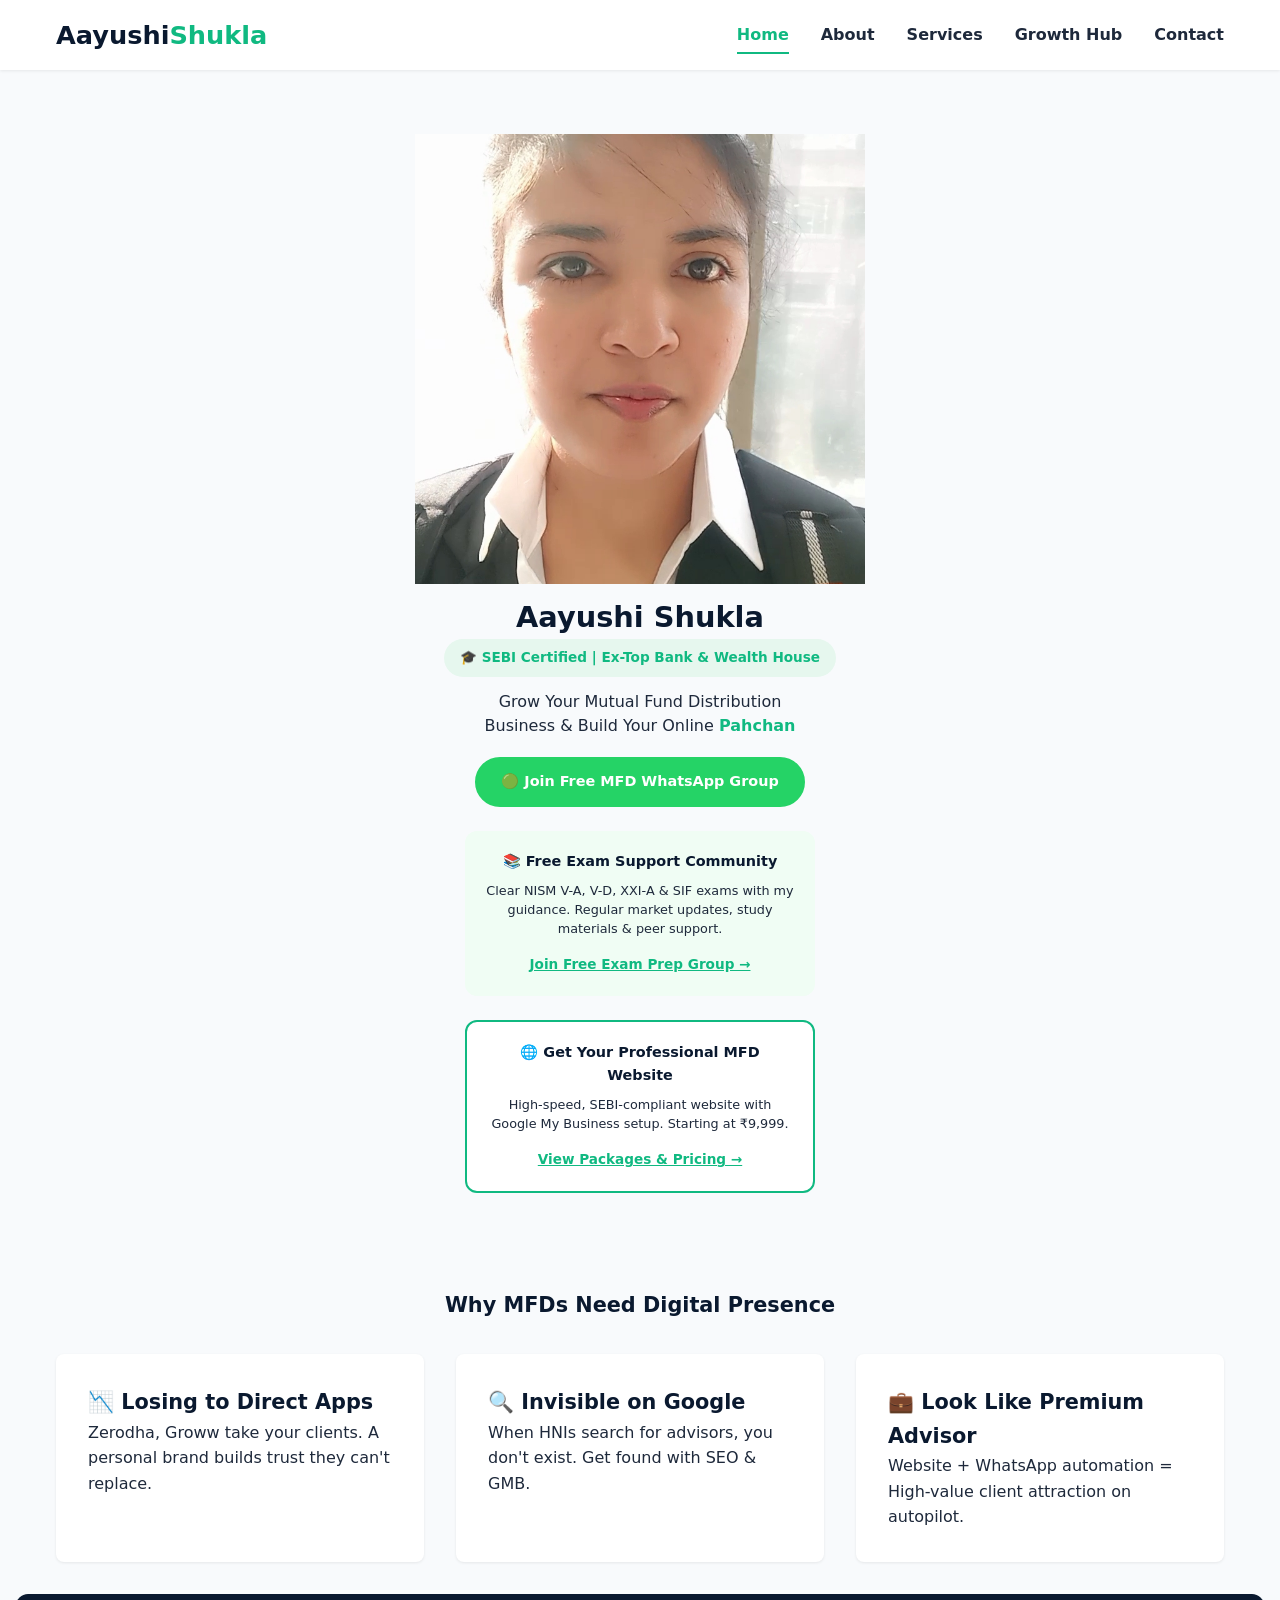
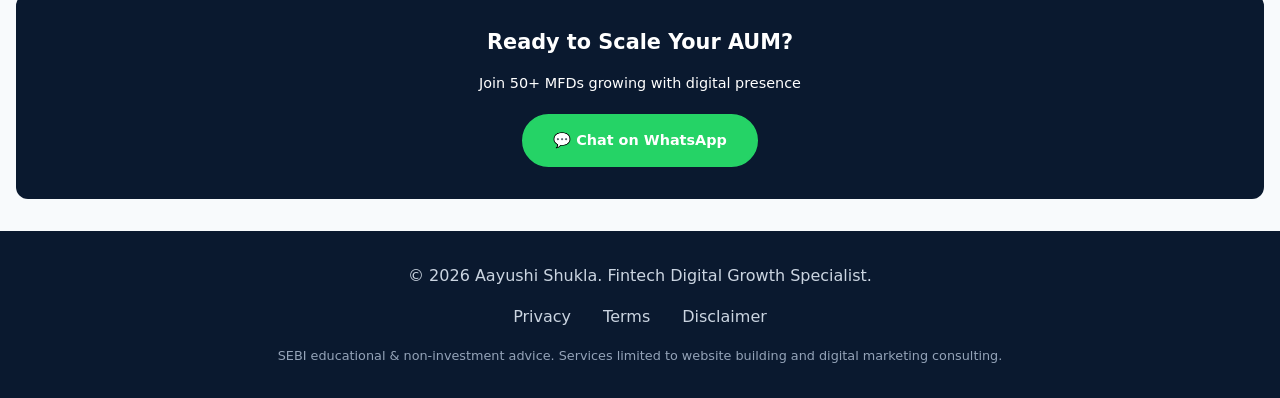
==== index.html @ 53928b11 "Update index.html" ====
<!DOCTYPE html>
<html lang="en">
<head>
  <meta charset="UTF-8">
  <meta name="viewport" content="width=device-width, initial-scale=1.0, maximum-scale=5.0, user-scalable=yes">
  <meta name="description" content="Aayushi Shukla - Fintech Digital Growth Specialist. SEBI Certified. Helping MFDs build personal brands and acquire HNI clients.">
  <title>Home | Aayushi Shukla • Fintech Growth for MFDs</title>
  <link rel="stylesheet" href="style.css">
</head>
<body>
  <header class="site-header">
    <div class="container nav-container">
      <a href="index.html" class="logo">Aayushi<span>Shukla</span></a>
      <input type="checkbox" id="menu-toggle" class="menu-toggle-checkbox">
      <label for="menu-toggle" class="menu-toggle-label" aria-label="Toggle menu">
        <span class="bar"></span>
        <span class="bar"></span>
        <span class="bar"></span>
      </label>
      <nav class="main-nav">
        <ul>
          <li><a href="index.html" class="active">Home</a></li>
          <li><a href="about.html">About</a></li>
          <li><a href="services.html">Services</a></li>
          <li><a href="blog.html">Growth Hub</a></li>
          <li><a href="contact.html">Contact</a></li>
        </ul>
      </nav>
    </div>
  </header>

  <main>
    <!-- Hero Section -->
    <section class="hero container">
      
      <!-- Photo -->
      <div style="text-align: center; margin-bottom: 1rem;">
        <img 
          src="image.jpg" 
          alt="Aayushi Shukla" 
          class="hero-photo"
        >
      </div>

      <!-- Name -->
      <h1 style="font-size: 1.8rem; margin-bottom: 0.3rem; color: #0A192F;">Aayushi Shukla</h1>
      
      <!-- Badge -->
      <div class="badge" style="font-size: 0.85rem; font-weight: 600; padding: 0.5rem 1rem; margin-bottom: 0.8rem;">
        🎓 SEBI Certified | Ex-Top Bank & Wealth House
      </div>

      <!-- Tagline -->
      <p style="font-size: 1rem; font-weight: 500; color: #1E293B; max-width: 320px; margin: 0 auto 1.2rem; line-height: 1.5;">
        Grow Your Mutual Fund Distribution Business & Build Your Online <span style="color: #10B981; font-weight: 700;">Pahchan</span>
      </p>

      <!-- WhatsApp CTA -->
      <div style="margin-bottom: 1.5rem;">
        <a href="https://wa.me/917742887873?text=I%20want%20to%20join%20the%20MFD%20Growth%20Group" target="_blank" rel="noopener noreferrer" class="btn-primary btn-whatsapp" style="font-size: 0.9rem; padding: 0.7rem 1.5rem;">
          🟢 Join Free MFD WhatsApp Group
        </a>
      </div>

      <!-- What I Offer -->
      <div style="background: #f0fdf4; border-radius: 12px; padding: 1.2rem; margin-bottom: 1.5rem; max-width: 350px; margin-left: auto; margin-right: auto;">
        <p style="font-size: 0.9rem; font-weight: 700; color: #0A192F; margin-bottom: 0.5rem;">📚 Free Exam Support Community</p>
        <p style="font-size: 0.8rem; color: #1E293B; line-height: 1.5; margin-bottom: 0.8rem;">
          Clear NISM V-A, V-D, XXI-A & SIF exams with my guidance. Regular market updates, study materials & peer support.
        </p>
        <a href="https://wa.me/917742887873?text=Add%20me%20to%20exam%20prep%20group" target="_blank" rel="noopener noreferrer" style="color: #10B981; font-weight: 700; font-size: 0.85rem; text-decoration: underline;">
          Join Free Exam Prep Group →
        </a>
      </div>

      <!-- Website & Services CTA -->
      <div style="background: #ffffff; border: 2px solid #10B981; border-radius: 12px; padding: 1.2rem; max-width: 350px; margin-left: auto; margin-right: auto;">
        <p style="font-size: 0.9rem; font-weight: 700; color: #0A192F; margin-bottom: 0.5rem;">🌐 Get Your Professional MFD Website</p>
        <p style="font-size: 0.8rem; color: #1E293B; line-height: 1.5; margin-bottom: 0.8rem;">
          High-speed, SEBI-compliant website with Google My Business setup. Starting at ₹9,999.
        </p>
        <a href="services.html" style="color: #10B981; font-weight: 700; font-size: 0.85rem; text-decoration: underline;">
          View Packages & Pricing →
        </a>
      </div>

    </section>

    <!-- Problem Section -->
    <section class="container" style="padding: 2rem 1rem;">
      <h2 style="font-size: 1.3rem; text-align: center; margin-bottom: 1.5rem;">Why MFDs Need Digital Presence</h2>
      <div class="problem-grid">
        <div class="problem-card">
          <h3>📉 Losing to Direct Apps</h3>
          <p>Zerodha, Groww take your clients. A personal brand builds trust they can't replace.</p>
        </div>
        <div class="problem-card">
          <h3>🔍 Invisible on Google</h3>
          <p>When HNIs search for advisors, you don't exist. Get found with SEO & GMB.</p>
        </div>
        <div class="problem-card">
          <h3>💼 Look Like Premium Advisor</h3>
          <p>Website + WhatsApp automation = High-value client attraction on autopilot.</p>
        </div>
      </div>
    </section>

    <!-- Final CTA -->
    <section style="text-align: center; padding: 2rem 1rem; background: #0A192F; color: white; margin: 0 1rem; border-radius: 12px;">
      <h2 style="color: white; font-size: 1.3rem; margin-bottom: 0.8rem;">Ready to Scale Your AUM?</h2>
      <p style="margin-bottom: 1.2rem; font-size: 0.9rem;">Join 50+ MFDs growing with digital presence</p>
      <a href="https://wa.me/917742887873?text=Hi%20Aayushi,%20I%20want%20to%20grow%20my%20MFD%20practice" target="_blank" rel="noopener noreferrer" class="btn-primary btn-whatsapp" style="font-size: 0.9rem;">
        💬 Chat on WhatsApp
      </a>
    </section>

    <div style="height: 2rem;"></div>
  </main>

  <footer class="site-footer">
    <div class="container footer-content">
      <p>© 2026 Aayushi Shukla. Fintech Digital Growth Specialist.</p>
      <nav class="footer-links">
        <a href="privacy.html">Privacy</a>
        <a href="terms.html">Terms</a>
        <a href="disclaimer.html">Disclaimer</a>
      </nav>
      <p class="sebi-note">SEBI educational & non-investment advice. Services limited to website building and digital marketing consulting.</p>
    </div>
  </footer>
</body>
</html>
---- style.css ----
/* ===== MASTER STYLESHEET FOR AAYUSHISHUKLA.COM ===== */

/* CSS Variables */
:root {
  --primary-navy: #0A192F;
  --accent-emerald: #10B981;
  --bg-slate: #F8FAFC;
  --text-charcoal: #1E293B;
  --whatsapp-green: #25D366;
  --white: #ffffff;
  --border-light: #e2e8f0;
  --shadow-sm: 0 1px 3px rgba(0,0,0,0.08);
  --shadow-md: 0 4px 12px rgba(0,0,0,0.1);
  --radius: 8px;
  --font-main: 'Segoe UI', system-ui, -apple-system, sans-serif;
}

/* Modern CSS Reset */
*, *::before, *::after { box-sizing: border-box; margin: 0; padding: 0; }
html { scroll-behavior: smooth; -webkit-text-size-adjust: 100%; }
body {
  font-family: var(--font-main);
  background-color: var(--bg-slate);
  color: var(--text-charcoal);
  line-height: 1.6;
  min-height: 100vh;
  display: flex;
  flex-direction: column;
  overflow-x: hidden;
  width: 100%;
}
img, svg { max-width: 100%; display: block; }
a { text-decoration: none; color: inherit; }
ul { list-style: none; }

/* Container */
.container {
  width: 100%;
  max-width: 1200px;
  margin-left: auto;
  margin-right: auto;
  padding-left: 1rem;
  padding-right: 1rem;
  overflow-x: hidden;
  box-sizing: border-box;
}

/* Typography */
h1 { font-size: clamp(2rem, 5vw, 3rem); font-weight: 800; color: var(--primary-navy); line-height: 1.2; }
h2 { font-size: clamp(1.5rem, 4vw, 2.2rem); font-weight: 700; color: var(--primary-navy); margin-bottom: 1.5rem; }
h3 { font-size: 1.3rem; font-weight: 600; color: var(--primary-navy); }
.highlight { color: var(--accent-emerald); }
.text-center { text-align: center; }
.section-padding { padding: 4rem 0; }

/* Buttons */
.btn-primary {
  background-color: var(--accent-emerald);
  color: var(--white);
  font-weight: 700;
  padding: 0.8rem 1.8rem;
  border-radius: 50px;
  display: inline-block;
  text-align: center;
  transition: all 0.2s ease;
  border: 2px solid transparent;
  cursor: pointer;
  font-size: 1rem;
}
.btn-primary:hover { background-color: #059669; transform: translateY(-2px); box-shadow: var(--shadow-md); }
.btn-secondary {
  background: transparent;
  color: var(--primary-navy);
  border: 2px solid var(--primary-navy);
  font-weight: 700;
  padding: 0.8rem 1.8rem;
  border-radius: 50px;
  display: inline-block;
  transition: all 0.2s;
}
.btn-secondary:hover { background: var(--primary-navy); color: white; }
.btn-whatsapp { background-color: var(--whatsapp-green); border-color: var(--whatsapp-green); }
.btn-whatsapp:hover { background-color: #128C7E; }

/* Header & Navigation */
.site-header {
  background: var(--white);
  box-shadow: var(--shadow-sm);
  position: sticky;
  top: 0;
  z-index: 100;
}
.nav-container {
  display: flex;
  justify-content: space-between;
  align-items: center;
  height: 70px;
}
.logo {
  font-size: 1.6rem;
  font-weight: 800;
  color: var(--primary-navy);
}
.logo span { color: var(--accent-emerald); }
.menu-toggle-checkbox { display: none; }
.menu-toggle-label {
  display: none;
  flex-direction: column;
  gap: 5px;
  cursor: pointer;
}
.bar { width: 25px; height: 3px; background: var(--primary-navy); border-radius: 3px; transition: 0.3s; }
.main-nav ul { display: flex; gap: 2rem; }
.main-nav a { font-weight: 600; padding: 0.5rem 0; border-bottom: 2px solid transparent; transition: 0.2s; }
.main-nav a:hover, .main-nav a.active { color: var(--accent-emerald); border-bottom-color: var(--accent-emerald); }

/* Mobile Navigation */
@media (max-width: 768px) {
  .menu-toggle-label { display: flex; }
  .main-nav {
    position: absolute;
    top: 70px;
    left: 0;
    width: 100%;
    background: var(--white);
    box-shadow: var(--shadow-md);
    max-height: 0;
    overflow: hidden;
    transition: max-height 0.3s ease;
  }
  .menu-toggle-checkbox:checked ~ .main-nav { max-height: 350px; }
  .main-nav ul { flex-direction: column; padding: 1rem 2rem; gap: 1rem; }
}

/* Hero Section */
.hero { text-align: center; padding: 4rem 1rem; }
.badge { background: #e6f7ee; color: var(--accent-emerald); padding: 0.5rem 1.2rem; border-radius: 50px; display: inline-block; font-weight: 600; margin-bottom: 1.5rem; }
.hero-sub { font-size: 1.2rem; max-width: 700px; margin: 1rem auto 2rem; }
.micro-copy { font-size: 0.9rem; color: #64748b; margin-top: 1rem; }

/* Trust Bar */
.trust-bar { background: var(--primary-navy); color: white; padding: 1.5rem 0; }
.trust-grid { display: flex; flex-wrap: wrap; justify-content: center; gap: 1.5rem 2.5rem; font-weight: 600; }

/* Problem Grid */
.problem-grid { display: grid; grid-template-columns: repeat(auto-fit, minmax(250px, 1fr)); gap: 2rem; margin-top: 2rem; }
.problem-card { background: var(--white); padding: 2rem; border-radius: var(--radius); box-shadow: var(--shadow-sm); transition: transform 0.3s; }
.problem-card:hover { transform: translateY(-5px); }

/* Urgency Box */
.urgency-box { background: #fff7ed; border: 1px solid #fdba74; padding: 2rem; border-radius: var(--radius); text-align: center; margin: 2rem auto; display: flex; flex-direction: column; align-items: center; gap: 1rem; }

/* Offer Grid */
.offer-grid { display: flex; flex-wrap: wrap; justify-content: center; gap: 1.5rem; margin-top: 2rem; }
.offer-item { background: var(--white); padding: 1.5rem 2rem; border-radius: var(--radius); font-weight: 600; box-shadow: var(--shadow-sm); }

/* Final CTA */
.final-cta { text-align: center; padding: 4rem 0; background: linear-gradient(135deg, #f0fdf4, #e6f7ee); border-radius: var(--radius); margin: 3rem auto; }

/* About Page */
.about-story { max-width: 800px; margin: 2rem auto; font-size: 1.1rem; }
.cred-grid { display: grid; grid-template-columns: repeat(auto-fit, minmax(250px, 1fr)); gap: 2rem; margin-top: 2rem; }
.cred-card { background: var(--white); padding: 2rem; border-radius: var(--radius); box-shadow: var(--shadow-sm); }

/* Pricing Grid */
.pricing-grid { display: grid; grid-template-columns: repeat(auto-fit, minmax(280px, 1fr)); gap: 2rem; margin-top: 2rem; }
.pricing-card { background: var(--white); padding: 2rem; border-radius: var(--radius); box-shadow: var(--shadow-sm); position: relative; transition: transform 0.3s; }
.pricing-card:hover { transform: translateY(-5px); }
.pricing-card.recommended { border: 2px solid var(--accent-emerald); }
.badge-recommended { position: absolute; top: -12px; right: 20px; background: var(--accent-emerald); color: white; padding: 0.3rem 1rem; border-radius: 50px; font-size: 0.8rem; font-weight: 700; }
.price { font-size: 2.5rem; font-weight: 800; color: var(--primary-navy); margin: 1rem 0; }
.tagline { color: #64748b; margin-bottom: 1.5rem; }
.pricing-card ul { margin: 1.5rem 0; }
.pricing-card li { padding: 0.5rem 0; border-bottom: 1px solid var(--border-light); }

/* Comparison Table */
.table-responsive { overflow-x: auto; margin: 2rem 0; }
.comparison-table { width: 100%; border-collapse: collapse; background: var(--white); border-radius: var(--radius); overflow: hidden; }
.comparison-table th { background: var(--primary-navy); color: white; padding: 1rem; text-align: left; }
.comparison-table td { padding: 1rem; border-bottom: 1px solid var(--border-light); }

/* FAQ */
.faq-grid { display: grid; grid-template-columns: repeat(auto-fit, minmax(280px, 1fr)); gap: 1.5rem; margin-top: 2rem; }
.faq-item { background: var(--white); padding: 1.5rem; border-radius: var(--radius); }

/* Blog Grid */
.blog-grid { display: grid; grid-template-columns: repeat(auto-fit, minmax(280px, 1fr)); gap: 2rem; margin-top: 2rem; }
.blog-card { background: var(--white); padding: 2rem; border-radius: var(--radius); box-shadow: var(--shadow-sm); transition: transform 0.3s; }
.blog-card:hover { transform: translateY(-5px); }
.reading-time { color: #64748b; font-size: 0.9rem; margin: 0.5rem 0 1rem; }

/* Contact Form */
.contact-options { display: flex; flex-wrap: wrap; justify-content: center; gap: 1rem; margin: 2rem 0; }
.callback-form { max-width: 500px; margin: 3rem auto; background: var(--white); padding: 2rem; border-radius: var(--radius); box-shadow: var(--shadow-sm); }
.callback-form input, .callback-form select { width: 100%; padding: 0.8rem; margin-bottom: 1rem; border: 1px solid var(--border-light); border-radius: var(--radius); font-family: inherit; }
.community-box { text-align: center; background: #f0fdf4; padding: 2rem; border-radius: var(--radius); margin-top: 2rem; }

/* Legal Pages */
.legal-page { max-width: 800px; }

/* Footer */
.site-footer { background: var(--primary-navy); color: #cbd5e1; padding: 2rem 0; margin-top: auto; }
.footer-content { text-align: center; }
.footer-links { display: flex; justify-content: center; gap: 2rem; margin: 1rem 0; }
.footer-links a:hover { color: var(--accent-emerald); }
.sebi-note { font-size: 0.8rem; margin-top: 1rem; color: #94a3b8; }
/* Profile Photo Enhancements */
.profile-photo-container img {
  transition: transform 0.3s ease;
}
.profile-photo-container img:hover {
  transform: scale(1.05);
}

/* ===== MOBILE FIXES ===== */
@media (max-width: 768px) {
  * {
    max-width: 100vw;
  }
  
  body {
    padding: 0;
    margin: 0;
  }
  
  .container {
    padding-left: 1rem;
    padding-right: 1rem;
    width: 100%;
    overflow-x: hidden;
  }
  
  .section-padding {
    padding: 2rem 0;
  }
  
  h1 {
    font-size: 1.8rem;
    text-align: center;
    word-wrap: break-word;
  }
  
  h2 {
    font-size: 1.4rem;
    text-align: center;
  }
  
  h3 {
    font-size: 1.1rem;
    text-align: center;
  }
  
  p {
    text-align: center;
    padding: 0 0.5rem;
    word-wrap: break-word;
  }
  
  .hero {
    padding: 2rem 0.5rem;
  }
  
  .hero-sub {
    font-size: 1rem;
    padding: 0 0.5rem;
  }
  
  .badge {
    font-size: 0.8rem;
    padding: 0.4rem 0.8rem;
  }
  
      img {
    max-width: 100%;
    height: auto;
    display: block;
    margin-left: auto;
    margin-right: auto;
  }
  
       /* Very small square photo on mobile */
  img[src*="image.jpg"] {
    width: 40% !important;
    max-width: 150px !important;
    aspect-ratio: 1 / 1 !important;
    object-fit: cover !important;
    border-radius: 0 !important;
    display: block !important;
    margin-left: auto !important;
    margin-right: auto !important;
    margin-top: 1rem !important;
    margin-bottom: 1rem !important;
  }
  
  .trust-grid {
    gap: 0.8rem;
    padding: 0 0.5rem;
    text-align: center;
  }
  
  .trust-grid span {
    font-size: 0.85rem;
  }
  
  .problem-grid,
  .cred-grid,
  .pricing-grid,
  .blog-grid,
  .faq-grid,
  .offer-grid {
    grid-template-columns: 1fr;
    padding: 0 0.5rem;
    gap: 1rem;
  }
  
  .problem-card,
  .cred-card,
  .pricing-card,
  .blog-card,
  .faq-item {
    margin: 0;
    text-align: center;
  }
  
  .pricing-card ul {
    text-align: left;
    padding-left: 1rem;
  }
  
  .pricing-card li {
    font-size: 0.9rem;
  }
  
  .callback-form {
    padding: 1.5rem 1rem;
    margin: 1rem;
  }
  
  .callback-form input,
  .callback-form select {
    font-size: 16px;
    padding: 0.7rem;
  }
  
  .contact-options {
    flex-direction: column;
    padding: 0 1rem;
  }
  
  .contact-options .btn-primary {
    width: 100%;
    margin: 0.3rem 0;
  }
  
  .btn-primary,
  .btn-secondary {
    display: block;
    width: 90%;
    margin: 0.5rem auto;
    text-align: center;
    font-size: 0.95rem;
    padding: 0.8rem 1rem;
  }
  
  .final-cta {
    margin: 1rem;
    padding: 2rem 1rem;
  }
  
  .urgency-box {
    margin: 1rem;
    padding: 1.5rem 1rem;
  }
  
  .community-box {
    margin: 1rem;
    padding: 1.5rem 1rem;
  }
  
  .about-story p {
    padding: 0 0.5rem;
  }
  
  .legal-page {
    padding: 0 1rem;
  }
  
  .table-responsive {
    margin: 1rem;
    font-size: 0.8rem;
  }
  
  .comparison-table th,
  .comparison-table td {
    padding: 0.5rem;
    font-size: 0.75rem;
  }
  

  
  .nav-container {
    padding: 0 1rem;
  }
}


/* ===== DESKTOP LAYOUT FIXES ===== */

img[src*="image.jpg"] {
  display: block !important;
  margin-left: auto !important;
  margin-right: auto !important;
  width: 450px !important;
  max-width: 450px !important;
  aspect-ratio: 1 / 1 !important;
  object-fit: cover !important;
  border-radius: 0 !important;
}

.about-story {
  max-width: 800px;
  margin-left: auto;
  margin-right: auto;
  text-align: center;
}

.hero {
  text-align: center;
  max-width: 800px;
  margin-left: auto;
  margin-right: auto;
}

.hero-sub {
  max-width: 700px;
  margin-left: auto;
  margin-right: auto;
}

.contact-options {
  justify-content: center;
}

.callback-form {
  margin-left: auto;
  margin-right: auto;
}

.text-center {
  text-align: center;
}
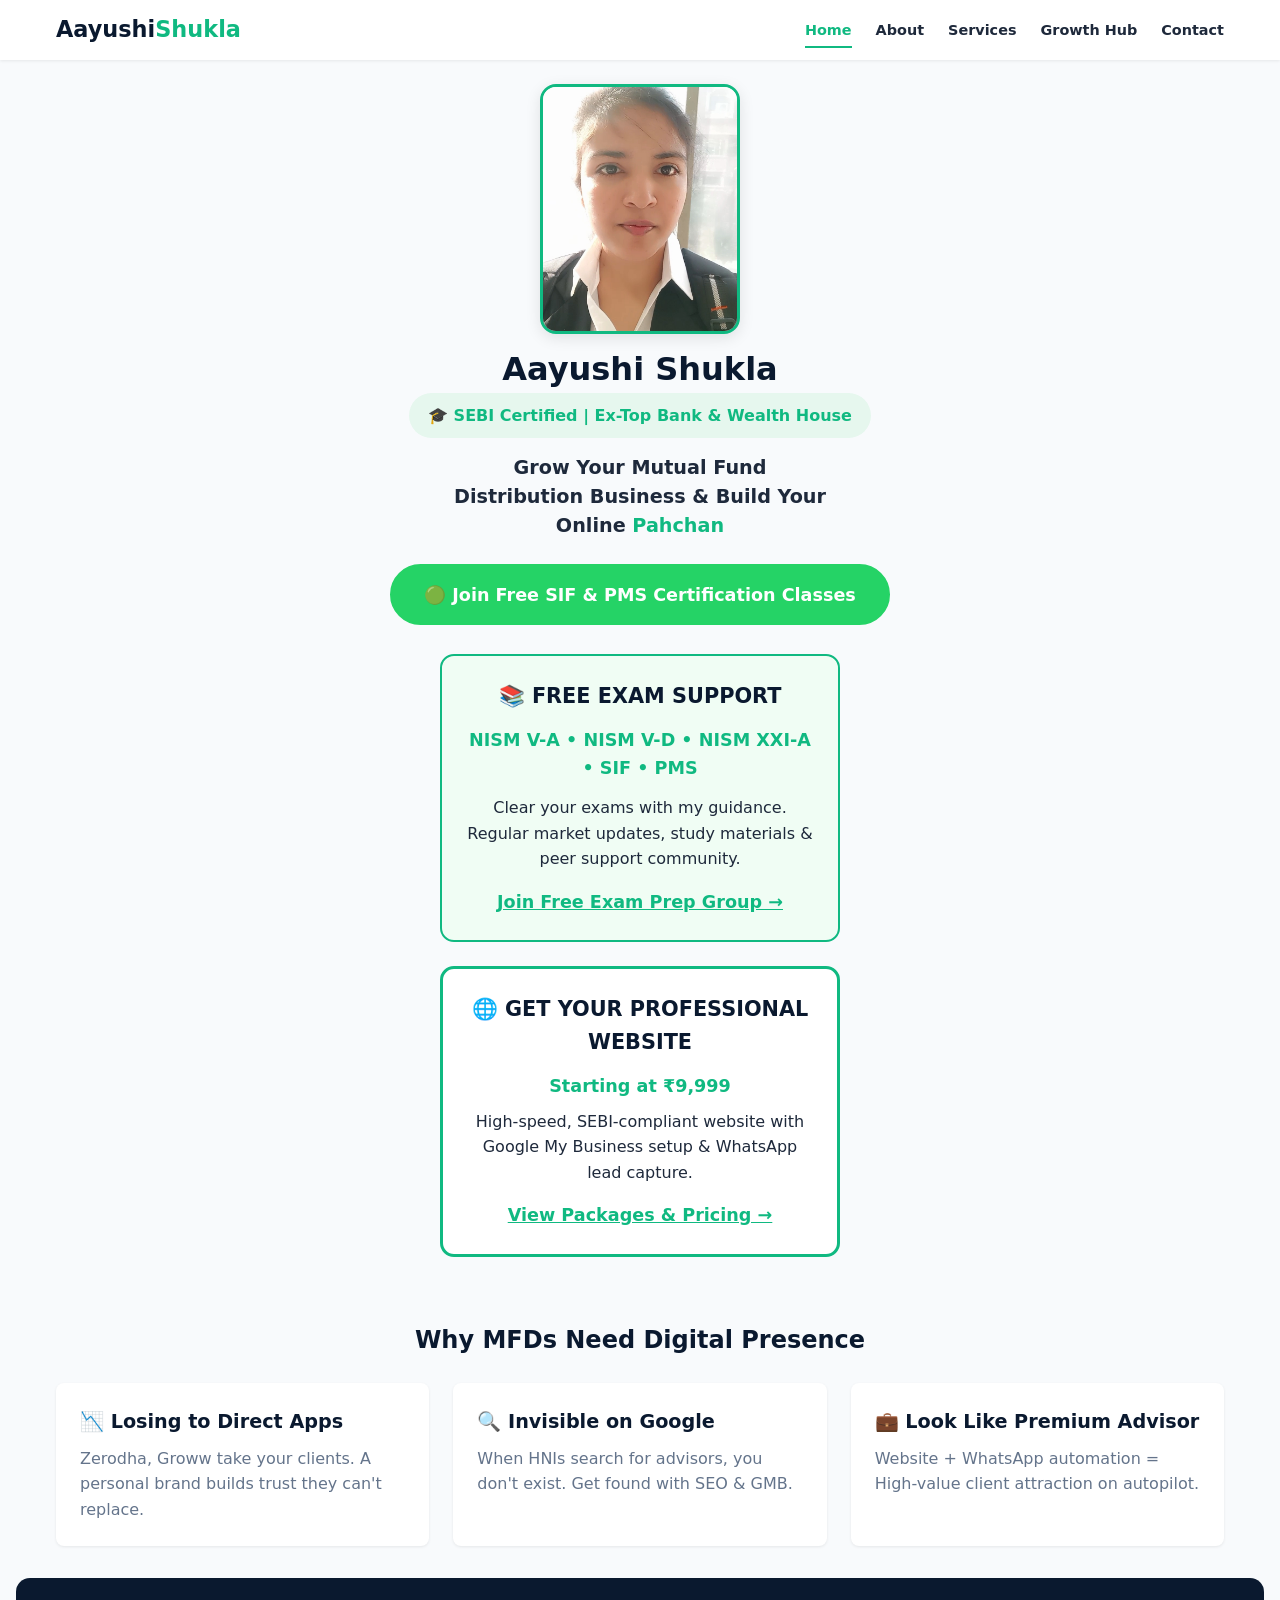
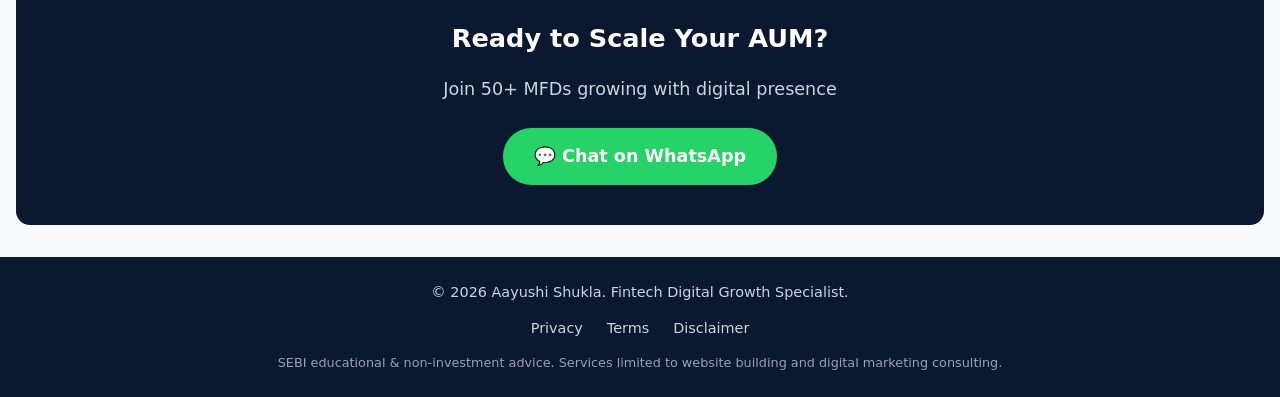
==== commit 8f2d04c8: "Update index.html" ====
--- a/index.html
+++ b/index.html
@@ -33,7 +33,7 @@
     <!-- Hero Section -->
     <section class="hero container">
       
-      <!-- Photo -->
+      <!-- Photo - 40% wider, 30% taller -->
       <div style="text-align: center; margin-bottom: 1rem;">
         <img 
           src="image.jpg" 
@@ -43,43 +43,49 @@
       </div>
 
       <!-- Name -->
-      <h1 style="font-size: 1.8rem; margin-bottom: 0.3rem; color: #0A192F;">Aayushi Shukla</h1>
+      <h1 style="font-size: 2rem; margin-bottom: 0.3rem; color: #0A192F; font-weight: 800;">Aayushi Shukla</h1>
       
       <!-- Badge -->
-      <div class="badge" style="font-size: 0.85rem; font-weight: 600; padding: 0.5rem 1rem; margin-bottom: 0.8rem;">
+      <div class="badge" style="font-size: 1rem; font-weight: 700; padding: 0.6rem 1.2rem; margin-bottom: 1rem;">
         🎓 SEBI Certified | Ex-Top Bank & Wealth House
       </div>
 
       <!-- Tagline -->
-      <p style="font-size: 1rem; font-weight: 500; color: #1E293B; max-width: 320px; margin: 0 auto 1.2rem; line-height: 1.5;">
-        Grow Your Mutual Fund Distribution Business & Build Your Online <span style="color: #10B981; font-weight: 700;">Pahchan</span>
+      <p style="font-size: 1.2rem; font-weight: 600; color: #1E293B; max-width: 380px; margin: 0 auto 1.5rem; line-height: 1.5;">
+        Grow Your Mutual Fund Distribution Business & Build Your Online <span style="color: #10B981; font-weight: 800;">Pahchan</span>
       </p>
 
       <!-- WhatsApp CTA -->
-      <div style="margin-bottom: 1.5rem;">
-        <a href="https://wa.me/917742887873?text=I%20want%20to%20join%20the%20MFD%20Growth%20Group" target="_blank" rel="noopener noreferrer" class="btn-primary btn-whatsapp" style="font-size: 0.9rem; padding: 0.7rem 1.5rem;">
-          🟢 Join Free MFD WhatsApp Group
+      <div style="margin-bottom: 1.8rem;">
+        <a href="https://wa.me/917742887873?text=I%20want%20to%20join%20the%20MFD%20Growth%20Group" target="_blank" rel="noopener noreferrer" class="btn-primary btn-whatsapp" style="font-size: 1.1rem; padding: 0.9rem 2rem; font-weight: 700;">
+          🟢 Join Free SIF & PMS Certification Classes
         </a>
       </div>
 
-      <!-- What I Offer -->
-      <div style="background: #f0fdf4; border-radius: 12px; padding: 1.2rem; margin-bottom: 1.5rem; max-width: 350px; margin-left: auto; margin-right: auto;">
-        <p style="font-size: 0.9rem; font-weight: 700; color: #0A192F; margin-bottom: 0.5rem;">📚 Free Exam Support Community</p>
-        <p style="font-size: 0.8rem; color: #1E293B; line-height: 1.5; margin-bottom: 0.8rem;">
-          Clear NISM V-A, V-D, XXI-A & SIF exams with my guidance. Regular market updates, study materials & peer support.
+      <!-- Free Exam Support -->
+      <div style="background: #f0fdf4; border-radius: 14px; padding: 1.5rem; margin-bottom: 1.5rem; max-width: 400px; margin-left: auto; margin-right: auto; border: 2px solid #10B981;">
+        <p style="font-size: 1.3rem; font-weight: 800; color: #0A192F; margin-bottom: 0.8rem;">📚 FREE EXAM SUPPORT</p>
+        <p style="font-size: 1.1rem; font-weight: 700; color: #10B981; margin-bottom: 0.8rem; line-height: 1.6;">
+          NISM V-A • NISM V-D • NISM XXI-A • SIF • PMS
         </p>
-        <a href="https://wa.me/917742887873?text=Add%20me%20to%20exam%20prep%20group" target="_blank" rel="noopener noreferrer" style="color: #10B981; font-weight: 700; font-size: 0.85rem; text-decoration: underline;">
+        <p style="font-size: 1rem; color: #1E293B; line-height: 1.6; margin-bottom: 1rem;">
+          Clear your exams with my guidance. Regular market updates, study materials & peer support community.
+        </p>
+        <a href="https://wa.me/917742887873?text=Add%20me%20to%20exam%20prep%20group" target="_blank" rel="noopener noreferrer" style="color: #10B981; font-weight: 800; font-size: 1.1rem; text-decoration: underline;">
           Join Free Exam Prep Group →
         </a>
       </div>
 
-      <!-- Website & Services CTA -->
-      <div style="background: #ffffff; border: 2px solid #10B981; border-radius: 12px; padding: 1.2rem; max-width: 350px; margin-left: auto; margin-right: auto;">
-        <p style="font-size: 0.9rem; font-weight: 700; color: #0A192F; margin-bottom: 0.5rem;">🌐 Get Your Professional MFD Website</p>
-        <p style="font-size: 0.8rem; color: #1E293B; line-height: 1.5; margin-bottom: 0.8rem;">
-          High-speed, SEBI-compliant website with Google My Business setup. Starting at ₹9,999.
+      <!-- Website & Services -->
+      <div style="background: #ffffff; border: 3px solid #10B981; border-radius: 14px; padding: 1.5rem; max-width: 400px; margin-left: auto; margin-right: auto;">
+        <p style="font-size: 1.3rem; font-weight: 800; color: #0A192F; margin-bottom: 0.8rem;">🌐 GET YOUR PROFESSIONAL WEBSITE</p>
+        <p style="font-size: 1.1rem; font-weight: 700; color: #10B981; margin-bottom: 0.5rem;">
+          Starting at ₹9,999
         </p>
-        <a href="services.html" style="color: #10B981; font-weight: 700; font-size: 0.85rem; text-decoration: underline;">
+        <p style="font-size: 1rem; color: #1E293B; line-height: 1.6; margin-bottom: 1rem;">
+          High-speed, SEBI-compliant website with Google My Business setup & WhatsApp lead capture.
+        </p>
+        <a href="services.html" style="color: #10B981; font-weight: 800; font-size: 1.1rem; text-decoration: underline;">
           View Packages & Pricing →
         </a>
       </div>
@@ -88,28 +94,28 @@
 
     <!-- Problem Section -->
     <section class="container" style="padding: 2rem 1rem;">
-      <h2 style="font-size: 1.3rem; text-align: center; margin-bottom: 1.5rem;">Why MFDs Need Digital Presence</h2>
+      <h2 style="font-size: 1.5rem; text-align: center; margin-bottom: 1.5rem; font-weight: 800;">Why MFDs Need Digital Presence</h2>
       <div class="problem-grid">
         <div class="problem-card">
-          <h3>📉 Losing to Direct Apps</h3>
-          <p>Zerodha, Groww take your clients. A personal brand builds trust they can't replace.</p>
+          <h3 style="font-size: 1.2rem;">📉 Losing to Direct Apps</h3>
+          <p style="font-size: 1rem;">Zerodha, Groww take your clients. A personal brand builds trust they can't replace.</p>
         </div>
         <div class="problem-card">
-          <h3>🔍 Invisible on Google</h3>
-          <p>When HNIs search for advisors, you don't exist. Get found with SEO & GMB.</p>
+          <h3 style="font-size: 1.2rem;">🔍 Invisible on Google</h3>
+          <p style="font-size: 1rem;">When HNIs search for advisors, you don't exist. Get found with SEO & GMB.</p>
         </div>
         <div class="problem-card">
-          <h3>💼 Look Like Premium Advisor</h3>
-          <p>Website + WhatsApp automation = High-value client attraction on autopilot.</p>
+          <h3 style="font-size: 1.2rem;">💼 Look Like Premium Advisor</h3>
+          <p style="font-size: 1rem;">Website + WhatsApp automation = High-value client attraction on autopilot.</p>
         </div>
       </div>
     </section>
 
     <!-- Final CTA -->
-    <section style="text-align: center; padding: 2rem 1rem; background: #0A192F; color: white; margin: 0 1rem; border-radius: 12px;">
-      <h2 style="color: white; font-size: 1.3rem; margin-bottom: 0.8rem;">Ready to Scale Your AUM?</h2>
-      <p style="margin-bottom: 1.2rem; font-size: 0.9rem;">Join 50+ MFDs growing with digital presence</p>
-      <a href="https://wa.me/917742887873?text=Hi%20Aayushi,%20I%20want%20to%20grow%20my%20MFD%20practice" target="_blank" rel="noopener noreferrer" class="btn-primary btn-whatsapp" style="font-size: 0.9rem;">
+    <section style="text-align: center; padding: 2.5rem 1.5rem; background: #0A192F; color: white; margin: 0 1rem; border-radius: 14px;">
+      <h2 style="color: white; font-size: 1.6rem; margin-bottom: 1rem; font-weight: 800;">Ready to Scale Your AUM?</h2>
+      <p style="margin-bottom: 1.5rem; font-size: 1.1rem; color: #cbd5e1;">Join 50+ MFDs growing with digital presence</p>
+      <a href="https://wa.me/917742887873?text=Hi%20Aayushi,%20I%20want%20to%20grow%20my%20MFD%20practice" target="_blank" rel="noopener noreferrer" class="btn-primary btn-whatsapp" style="font-size: 1.1rem; font-weight: 700;">
         💬 Chat on WhatsApp
       </a>
     </section>
@@ -119,13 +125,13 @@
 
   <footer class="site-footer">
     <div class="container footer-content">
-      <p>© 2026 Aayushi Shukla. Fintech Digital Growth Specialist.</p>
+      <p style="font-size: 0.9rem;">© 2026 Aayushi Shukla. Fintech Digital Growth Specialist.</p>
       <nav class="footer-links">
-        <a href="privacy.html">Privacy</a>
-        <a href="terms.html">Terms</a>
-        <a href="disclaimer.html">Disclaimer</a>
+        <a href="privacy.html" style="font-size: 0.9rem;">Privacy</a>
+        <a href="terms.html" style="font-size: 0.9rem;">Terms</a>
+        <a href="disclaimer.html" style="font-size: 0.9rem;">Disclaimer</a>
       </nav>
-      <p class="sebi-note">SEBI educational & non-investment advice. Services limited to website building and digital marketing consulting.</p>
+      <p class="sebi-note" style="font-size: 0.8rem;">SEBI educational & non-investment advice. Services limited to website building and digital marketing consulting.</p>
     </div>
   </footer>
 </body>
--- a/style.css
+++ b/style.css
@@ -94,10 +94,10 @@
   display: flex;
   justify-content: space-between;
   align-items: center;
-  height: 70px;
+  height: 60px;
 }
 .logo {
-  font-size: 1.6rem;
+  font-size: 1.4rem;
   font-weight: 800;
   color: var(--primary-navy);
 }
@@ -110,8 +110,8 @@
   cursor: pointer;
 }
 .bar { width: 25px; height: 3px; background: var(--primary-navy); border-radius: 3px; transition: 0.3s; }
-.main-nav ul { display: flex; gap: 2rem; }
-.main-nav a { font-weight: 600; padding: 0.5rem 0; border-bottom: 2px solid transparent; transition: 0.2s; }
+.main-nav ul { display: flex; gap: 1.5rem; }
+.main-nav a { font-weight: 600; font-size: 0.9rem; padding: 0.5rem 0; border-bottom: 2px solid transparent; transition: 0.2s; }
 .main-nav a:hover, .main-nav a.active { color: var(--accent-emerald); border-bottom-color: var(--accent-emerald); }
 
 /* Mobile Navigation */
@@ -119,7 +119,7 @@
   .menu-toggle-label { display: flex; }
   .main-nav {
     position: absolute;
-    top: 70px;
+    top: 60px;
     left: 0;
     width: 100%;
     background: var(--white);
@@ -132,79 +132,108 @@
   .main-nav ul { flex-direction: column; padding: 1rem 2rem; gap: 1rem; }
 }
 
+/* ===== HERO PHOTO STYLING ===== */
+.hero-photo {
+  width: 160px;
+  height: 200px;
+  object-fit: cover;
+  border-radius: 16px;
+  border: 3px solid #10B981;
+  box-shadow: 0 4px 15px rgba(0,0,0,0.1);
+  display: block;
+  margin-left: auto;
+  margin-right: auto;
+}
+
 /* Hero Section */
-.hero { text-align: center; padding: 4rem 1rem; }
-.badge { background: #e6f7ee; color: var(--accent-emerald); padding: 0.5rem 1.2rem; border-radius: 50px; display: inline-block; font-weight: 600; margin-bottom: 1.5rem; }
+.hero { text-align: center; padding: 1.5rem 1rem 2rem; }
+.badge { 
+  background: #e6f7ee; 
+  color: var(--accent-emerald); 
+  padding: 0.5rem 1rem; 
+  border-radius: 50px; 
+  display: inline-block; 
+  font-weight: 600; 
+  font-size: 0.85rem;
+  margin-bottom: 1rem; 
+}
 .hero-sub { font-size: 1.2rem; max-width: 700px; margin: 1rem auto 2rem; }
 .micro-copy { font-size: 0.9rem; color: #64748b; margin-top: 1rem; }
 
 /* Trust Bar */
-.trust-bar { background: var(--primary-navy); color: white; padding: 1.5rem 0; }
-.trust-grid { display: flex; flex-wrap: wrap; justify-content: center; gap: 1.5rem 2.5rem; font-weight: 600; }
+.trust-bar { background: var(--primary-navy); color: white; padding: 1rem 0; }
+.trust-grid { display: flex; flex-wrap: wrap; justify-content: center; gap: 0.8rem 1.5rem; font-weight: 600; font-size: 0.85rem; }
 
 /* Problem Grid */
-.problem-grid { display: grid; grid-template-columns: repeat(auto-fit, minmax(250px, 1fr)); gap: 2rem; margin-top: 2rem; }
-.problem-card { background: var(--white); padding: 2rem; border-radius: var(--radius); box-shadow: var(--shadow-sm); transition: transform 0.3s; }
-.problem-card:hover { transform: translateY(-5px); }
+.problem-grid { display: grid; grid-template-columns: repeat(auto-fit, minmax(250px, 1fr)); gap: 1.5rem; margin-top: 1.5rem; }
+.problem-card { background: var(--white); padding: 1.5rem; border-radius: var(--radius); box-shadow: var(--shadow-sm); transition: transform 0.3s; }
+.problem-card:hover { transform: translateY(-3px); }
+.problem-card h3 { font-size: 1.1rem; margin-bottom: 0.5rem; }
+.problem-card p { font-size: 0.9rem; color: #64748b; }
 
 /* Urgency Box */
-.urgency-box { background: #fff7ed; border: 1px solid #fdba74; padding: 2rem; border-radius: var(--radius); text-align: center; margin: 2rem auto; display: flex; flex-direction: column; align-items: center; gap: 1rem; }
+.urgency-box { background: #fff7ed; border: 1px solid #fdba74; padding: 1.5rem; border-radius: var(--radius); text-align: center; margin: 1.5rem auto; display: flex; flex-direction: column; align-items: center; gap: 0.8rem; }
 
 /* Offer Grid */
-.offer-grid { display: flex; flex-wrap: wrap; justify-content: center; gap: 1.5rem; margin-top: 2rem; }
-.offer-item { background: var(--white); padding: 1.5rem 2rem; border-radius: var(--radius); font-weight: 600; box-shadow: var(--shadow-sm); }
+.offer-grid { display: flex; flex-wrap: wrap; justify-content: center; gap: 1rem; margin-top: 1.5rem; }
+.offer-item { background: var(--white); padding: 1.2rem 1.5rem; border-radius: var(--radius); font-weight: 600; font-size: 0.9rem; box-shadow: var(--shadow-sm); }
 
 /* Final CTA */
-.final-cta { text-align: center; padding: 4rem 0; background: linear-gradient(135deg, #f0fdf4, #e6f7ee); border-radius: var(--radius); margin: 3rem auto; }
+.final-cta { text-align: center; padding: 3rem 1rem; background: linear-gradient(135deg, #f0fdf4, #e6f7ee); border-radius: var(--radius); margin: 2rem auto; }
 
 /* About Page */
 .about-story { max-width: 800px; margin: 2rem auto; font-size: 1.1rem; }
-.cred-grid { display: grid; grid-template-columns: repeat(auto-fit, minmax(250px, 1fr)); gap: 2rem; margin-top: 2rem; }
-.cred-card { background: var(--white); padding: 2rem; border-radius: var(--radius); box-shadow: var(--shadow-sm); }
+.cred-grid { display: grid; grid-template-columns: repeat(auto-fit, minmax(250px, 1fr)); gap: 1.5rem; margin-top: 2rem; }
+.cred-card { background: var(--white); padding: 1.5rem; border-radius: var(--radius); box-shadow: var(--shadow-sm); }
 
 /* Pricing Grid */
-.pricing-grid { display: grid; grid-template-columns: repeat(auto-fit, minmax(280px, 1fr)); gap: 2rem; margin-top: 2rem; }
-.pricing-card { background: var(--white); padding: 2rem; border-radius: var(--radius); box-shadow: var(--shadow-sm); position: relative; transition: transform 0.3s; }
+.pricing-grid { display: grid; grid-template-columns: repeat(auto-fit, minmax(280px, 1fr)); gap: 1.5rem; margin-top: 2rem; }
+.pricing-card { background: var(--white); padding: 1.5rem; border-radius: var(--radius); box-shadow: var(--shadow-sm); position: relative; transition: transform 0.3s; }
 .pricing-card:hover { transform: translateY(-5px); }
 .pricing-card.recommended { border: 2px solid var(--accent-emerald); }
 .badge-recommended { position: absolute; top: -12px; right: 20px; background: var(--accent-emerald); color: white; padding: 0.3rem 1rem; border-radius: 50px; font-size: 0.8rem; font-weight: 700; }
-.price { font-size: 2.5rem; font-weight: 800; color: var(--primary-navy); margin: 1rem 0; }
-.tagline { color: #64748b; margin-bottom: 1.5rem; }
-.pricing-card ul { margin: 1.5rem 0; }
-.pricing-card li { padding: 0.5rem 0; border-bottom: 1px solid var(--border-light); }
+.price { font-size: 2rem; font-weight: 800; color: var(--primary-navy); margin: 0.8rem 0; }
+.tagline { color: #64748b; margin-bottom: 1.2rem; font-size: 0.9rem; }
+.pricing-card ul { margin: 1.2rem 0; }
+.pricing-card li { padding: 0.5rem 0; border-bottom: 1px solid var(--border-light); font-size: 0.9rem; }
 
 /* Comparison Table */
-.table-responsive { overflow-x: auto; margin: 2rem 0; }
-.comparison-table { width: 100%; border-collapse: collapse; background: var(--white); border-radius: var(--radius); overflow: hidden; }
-.comparison-table th { background: var(--primary-navy); color: white; padding: 1rem; text-align: left; }
-.comparison-table td { padding: 1rem; border-bottom: 1px solid var(--border-light); }
+.table-responsive { overflow-x: auto; margin: 1.5rem 0; }
+.comparison-table { width: 100%; border-collapse: collapse; background: var(--white); border-radius: var(--radius); overflow: hidden; font-size: 0.9rem; }
+.comparison-table th { background: var(--primary-navy); color: white; padding: 0.8rem; text-align: left; }
+.comparison-table td { padding: 0.8rem; border-bottom: 1px solid var(--border-light); }
 
 /* FAQ */
-.faq-grid { display: grid; grid-template-columns: repeat(auto-fit, minmax(280px, 1fr)); gap: 1.5rem; margin-top: 2rem; }
-.faq-item { background: var(--white); padding: 1.5rem; border-radius: var(--radius); }
+.faq-grid { display: grid; grid-template-columns: repeat(auto-fit, minmax(280px, 1fr)); gap: 1rem; margin-top: 1.5rem; }
+.faq-item { background: var(--white); padding: 1.2rem; border-radius: var(--radius); }
+.faq-item h3 { font-size: 1rem; margin-bottom: 0.3rem; }
+.faq-item p { font-size: 0.85rem; color: #64748b; }
 
 /* Blog Grid */
-.blog-grid { display: grid; grid-template-columns: repeat(auto-fit, minmax(280px, 1fr)); gap: 2rem; margin-top: 2rem; }
-.blog-card { background: var(--white); padding: 2rem; border-radius: var(--radius); box-shadow: var(--shadow-sm); transition: transform 0.3s; }
-.blog-card:hover { transform: translateY(-5px); }
-.reading-time { color: #64748b; font-size: 0.9rem; margin: 0.5rem 0 1rem; }
+.blog-grid { display: grid; grid-template-columns: repeat(auto-fit, minmax(280px, 1fr)); gap: 1.5rem; margin-top: 1.5rem; }
+.blog-card { background: var(--white); padding: 1.5rem; border-radius: var(--radius); box-shadow: var(--shadow-sm); transition: transform 0.3s; }
+.blog-card:hover { transform: translateY(-3px); }
+.blog-card h3 { font-size: 1.1rem; }
+.reading-time { color: #64748b; font-size: 0.8rem; margin: 0.4rem 0 0.8rem; }
 
 /* Contact Form */
-.contact-options { display: flex; flex-wrap: wrap; justify-content: center; gap: 1rem; margin: 2rem 0; }
-.callback-form { max-width: 500px; margin: 3rem auto; background: var(--white); padding: 2rem; border-radius: var(--radius); box-shadow: var(--shadow-sm); }
-.callback-form input, .callback-form select { width: 100%; padding: 0.8rem; margin-bottom: 1rem; border: 1px solid var(--border-light); border-radius: var(--radius); font-family: inherit; }
-.community-box { text-align: center; background: #f0fdf4; padding: 2rem; border-radius: var(--radius); margin-top: 2rem; }
+.contact-options { display: flex; flex-wrap: wrap; justify-content: center; gap: 0.8rem; margin: 1.5rem 0; }
+.callback-form { max-width: 500px; margin: 2rem auto; background: var(--white); padding: 1.5rem; border-radius: var(--radius); box-shadow: var(--shadow-sm); }
+.callback-form h2 { font-size: 1.3rem; text-align: center; }
+.callback-form input, .callback-form select { width: 100%; padding: 0.8rem; margin-bottom: 0.8rem; border: 1px solid var(--border-light); border-radius: var(--radius); font-family: inherit; font-size: 0.9rem; }
+.community-box { text-align: center; background: #f0fdf4; padding: 1.5rem; border-radius: var(--radius); margin-top: 1.5rem; }
 
 /* Legal Pages */
-.legal-page { max-width: 800px; }
+.legal-page { max-width: 800px; padding: 2rem 1rem; }
 
 /* Footer */
-.site-footer { background: var(--primary-navy); color: #cbd5e1; padding: 2rem 0; margin-top: auto; }
-.footer-content { text-align: center; }
-.footer-links { display: flex; justify-content: center; gap: 2rem; margin: 1rem 0; }
+.site-footer { background: var(--primary-navy); color: #cbd5e1; padding: 1.5rem 0; margin-top: auto; }
+.footer-content { text-align: center; font-size: 0.85rem; }
+.footer-links { display: flex; justify-content: center; gap: 1.5rem; margin: 0.8rem 0; font-size: 0.85rem; }
 .footer-links a:hover { color: var(--accent-emerald); }
-.sebi-note { font-size: 0.8rem; margin-top: 1rem; color: #94a3b8; }
-/* Profile Photo Enhancements */
+.sebi-note { font-size: 0.75rem; margin-top: 0.8rem; color: #94a3b8; }
+
+/* Profile Photo Hover */
 .profile-photo-container img {
   transition: transform 0.3s ease;
 }
@@ -224,82 +253,66 @@
   }
   
   .container {
-    padding-left: 1rem;
-    padding-right: 1rem;
+    padding-left: 0.8rem;
+    padding-right: 0.8rem;
     width: 100%;
-    overflow-x: hidden;
   }
   
   .section-padding {
-    padding: 2rem 0;
+    padding: 1.5rem 0;
   }
   
   h1 {
-    font-size: 1.8rem;
+    font-size: 1.5rem;
     text-align: center;
     word-wrap: break-word;
   }
   
   h2 {
-    font-size: 1.4rem;
-    text-align: center;
+    font-size: 1.2rem;
+    text-align: center;
+    margin-bottom: 1rem;
   }
   
   h3 {
-    font-size: 1.1rem;
+    font-size: 1rem;
     text-align: center;
   }
   
   p {
     text-align: center;
+    padding: 0 0.3rem;
+    word-wrap: break-word;
+  }
+  
+  /* Hero photo on mobile */
+  .hero-photo {
+    width: 140px;
+    height: 175px;
+  }
+  
+  .hero {
+    padding: 0.8rem 0.5rem 1.5rem;
+  }
+  
+  .hero-sub {
+    font-size: 0.9rem;
     padding: 0 0.5rem;
-    word-wrap: break-word;
-  }
-  
-  .hero {
-    padding: 2rem 0.5rem;
-  }
-  
-  .hero-sub {
-    font-size: 1rem;
+  }
+  
+  .badge {
+    font-size: 0.75rem;
+    padding: 0.4rem 0.8rem;
+  }
+  
+  .trust-grid {
+    gap: 0.5rem 1rem;
     padding: 0 0.5rem;
-  }
-  
-  .badge {
-    font-size: 0.8rem;
-    padding: 0.4rem 0.8rem;
-  }
-  
-      img {
-    max-width: 100%;
-    height: auto;
-    display: block;
-    margin-left: auto;
-    margin-right: auto;
-  }
-  
-       /* Very small square photo on mobile */
-  img[src*="image.jpg"] {
-    width: 40% !important;
-    max-width: 150px !important;
-    aspect-ratio: 1 / 1 !important;
-    object-fit: cover !important;
-    border-radius: 0 !important;
-    display: block !important;
-    margin-left: auto !important;
-    margin-right: auto !important;
-    margin-top: 1rem !important;
-    margin-bottom: 1rem !important;
-  }
-  
-  .trust-grid {
-    gap: 0.8rem;
-    padding: 0 0.5rem;
     text-align: center;
   }
   
   .trust-grid span {
-    font-size: 0.85rem;
+    font-size: 0.75rem;
   }
   
   .problem-grid,
@@ -309,8 +322,8 @@
   .faq-grid,
   .offer-grid {
     grid-template-columns: 1fr;
-    padding: 0 0.5rem;
-    gap: 1rem;
+    padding: 0 0.3rem;
+    gap: 0.8rem;
   }
   
   .problem-card,
@@ -319,7 +332,7 @@
   .blog-card,
   .faq-item {
     margin: 0;
-    text-align: center;
+    padding: 1.2rem;
   }
   
   .pricing-card ul {
@@ -328,12 +341,12 @@
   }
   
   .pricing-card li {
-    font-size: 0.9rem;
+    font-size: 0.85rem;
   }
   
   .callback-form {
-    padding: 1.5rem 1rem;
-    margin: 1rem;
+    padding: 1.2rem 0.8rem;
+    margin: 1rem 0.5rem;
   }
   
   .callback-form input,
@@ -344,7 +357,7 @@
   
   .contact-options {
     flex-direction: column;
-    padding: 0 1rem;
+    padding: 0 0.5rem;
   }
   
   .contact-options .btn-primary {
@@ -358,94 +371,76 @@
     width: 90%;
     margin: 0.5rem auto;
     text-align: center;
-    font-size: 0.95rem;
-    padding: 0.8rem 1rem;
+    font-size: 0.9rem;
+    padding: 0.7rem 1rem;
   }
   
   .final-cta {
-    margin: 1rem;
-    padding: 2rem 1rem;
+    margin: 1rem 0.5rem;
+    padding: 1.5rem 1rem;
   }
   
   .urgency-box {
-    margin: 1rem;
-    padding: 1.5rem 1rem;
+    margin: 1rem 0.5rem;
+    padding: 1.2rem 0.8rem;
   }
   
   .community-box {
-    margin: 1rem;
-    padding: 1.5rem 1rem;
+    margin: 1rem 0.5rem;
+    padding: 1.2rem 0.8rem;
   }
   
   .about-story p {
     padding: 0 0.5rem;
+    font-size: 0.95rem;
   }
   
   .legal-page {
-    padding: 0 1rem;
+    padding: 0 0.8rem;
   }
   
   .table-responsive {
-    margin: 1rem;
-    font-size: 0.8rem;
+    margin: 0.8rem;
+    font-size: 0.75rem;
   }
   
   .comparison-table th,
   .comparison-table td {
-    padding: 0.5rem;
-    font-size: 0.75rem;
-  }
-  
-
+    padding: 0.4rem;
+    font-size: 0.7rem;
+  }
   
   .nav-container {
-    padding: 0 1rem;
-  }
-}
-
-
-/* ===== DESKTOP LAYOUT FIXES ===== */
-
-img[src*="image.jpg"] {
-  display: block !important;
-  margin-left: auto !important;
-  margin-right: auto !important;
-  width: 450px !important;
-  max-width: 450px !important;
-  aspect-ratio: 1 / 1 !important;
-  object-fit: cover !important;
-  border-radius: 0 !important;
-}
-
-.about-story {
-  max-width: 800px;
-  margin-left: auto;
-  margin-right: auto;
-  text-align: center;
-}
-
-.hero {
-  text-align: center;
-  max-width: 800px;
-  margin-left: auto;
-  margin-right: auto;
-}
-
-.hero-sub {
-  max-width: 700px;
-  margin-left: auto;
-  margin-right: auto;
-}
-
-.contact-options {
-  justify-content: center;
-}
-
-.callback-form {
-  margin-left: auto;
-  margin-right: auto;
-}
-
-.text-center {
-  text-align: center;
-}
+    padding: 0 0.8rem;
+  }
+}
+
+/* ===== DESKTOP FIXES ===== */
+@media (min-width: 769px) {
+  .hero-photo {
+    width: 200px;
+    height: 250px;
+  }
+  
+  .hero {
+    max-width: 600px;
+    margin-left: auto;
+    margin-right: auto;
+  }
+  
+  .about-story {
+    max-width: 800px;
+    margin-left: auto;
+    margin-right: auto;
+    text-align: center;
+  }
+  
+  .contact-options {
+    justify-content: center;
+  }
+  
+  .callback-form {
+    margin-left: auto;
+    margin-right: auto;
+  }
+}
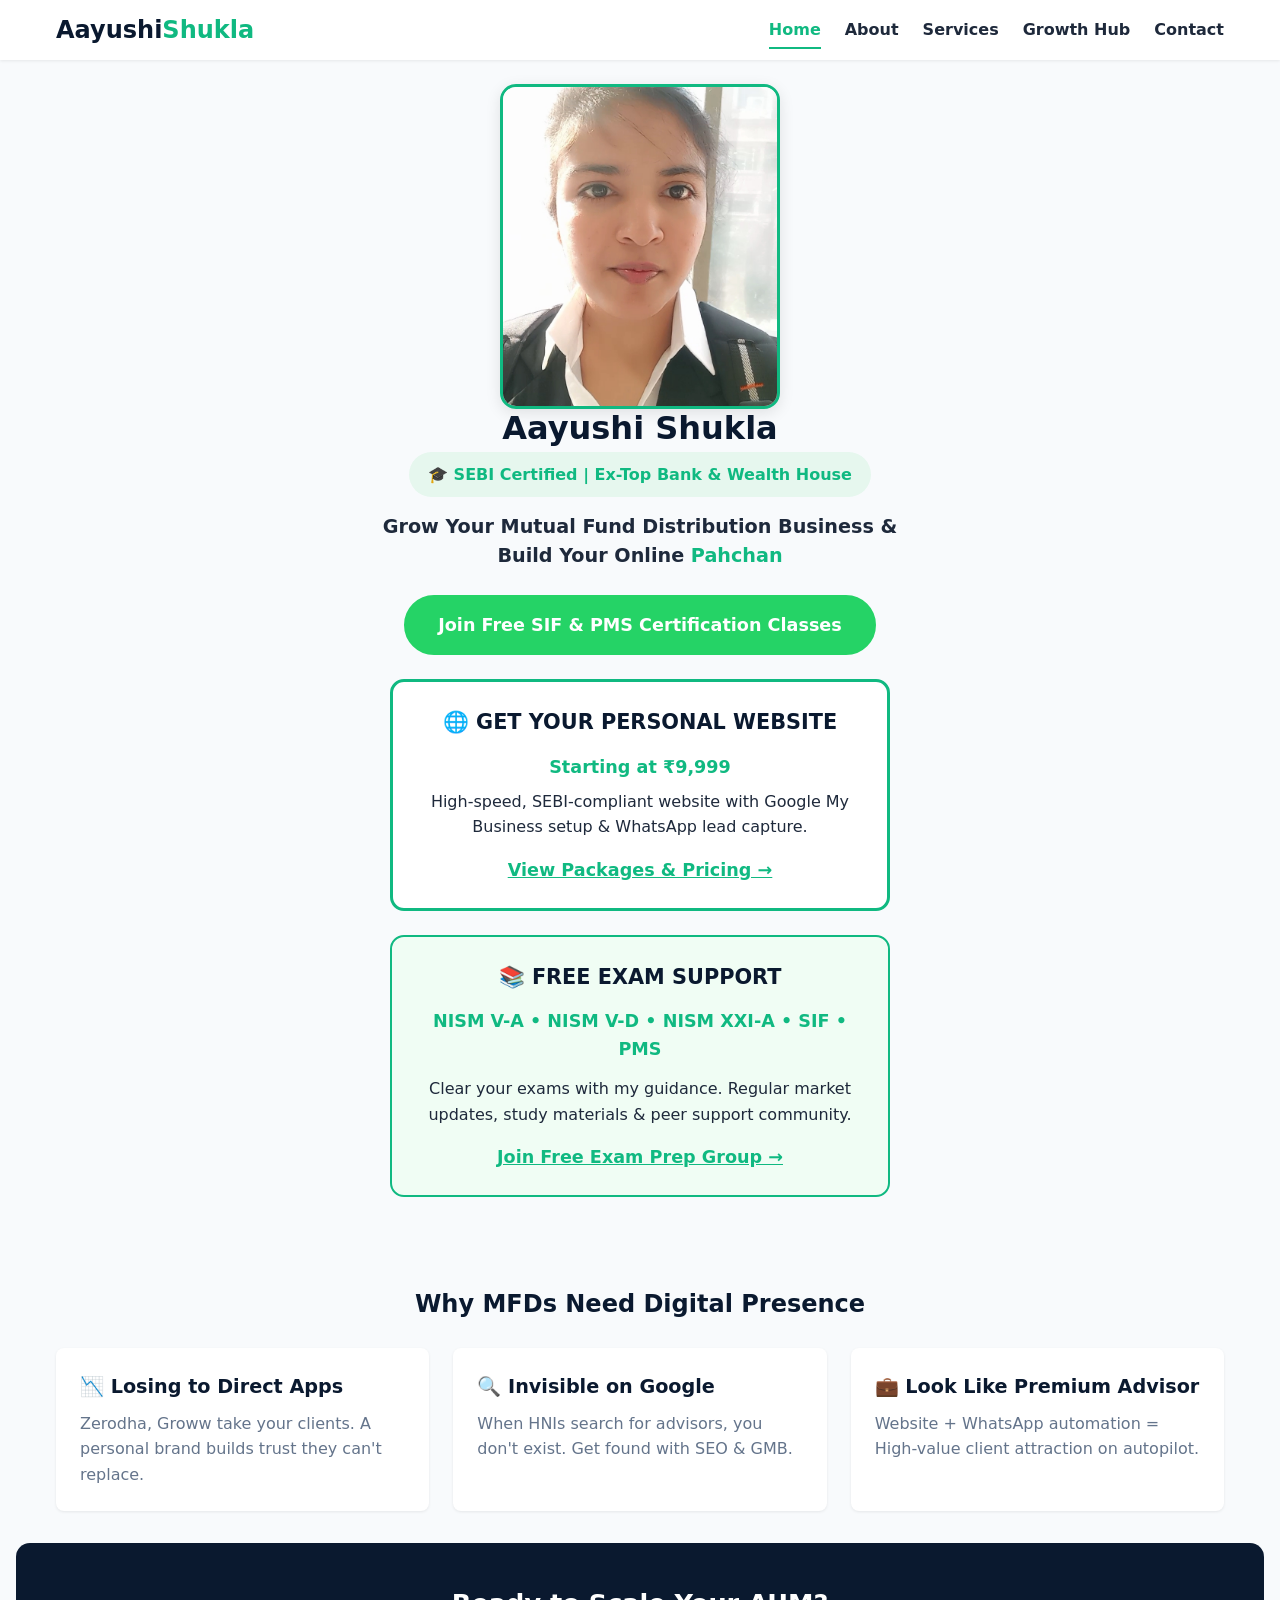
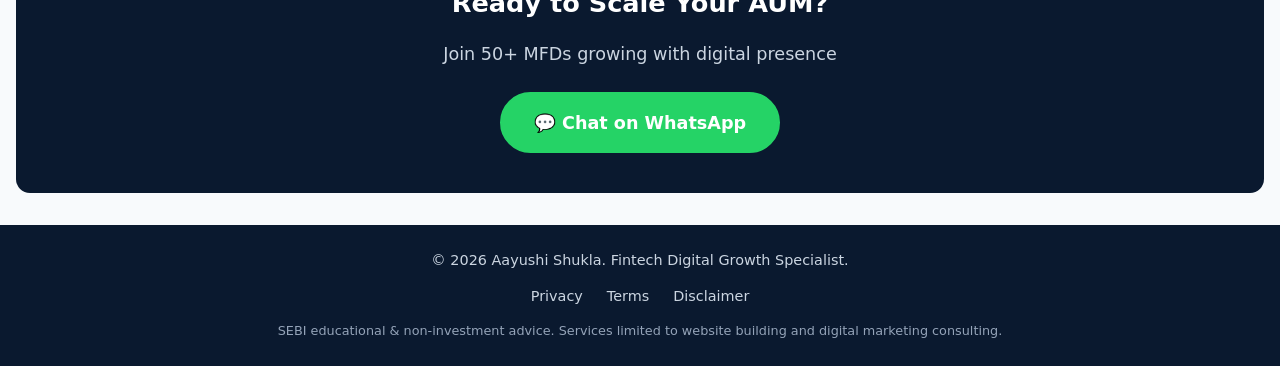
==== commit d9f4f9ee: "Update index.html" ====
--- a/index.html
+++ b/index.html
@@ -13,9 +13,7 @@
       <a href="index.html" class="logo">Aayushi<span>Shukla</span></a>
       <input type="checkbox" id="menu-toggle" class="menu-toggle-checkbox">
       <label for="menu-toggle" class="menu-toggle-label" aria-label="Toggle menu">
-        <span class="bar"></span>
-        <span class="bar"></span>
-        <span class="bar"></span>
+        <span class="bar"></span><span class="bar"></span><span class="bar"></span>
       </label>
       <nav class="main-nav">
         <ul>
@@ -33,37 +31,59 @@
     <!-- Hero Section -->
     <section class="hero container">
       
-      <!-- Photo - 40% wider, 30% taller -->
-      <div style="text-align: center; margin-bottom: 1rem;">
-        <img 
-          src="image.jpg" 
-          alt="Aayushi Shukla" 
-          class="hero-photo"
-        >
+      <!-- Desktop: Photo left, Text right | Mobile: Stacked -->
+      <div class="hero-flex">
+        
+        <!-- Photo -->
+        <div class="hero-photo-wrap">
+          <img 
+            src="image.jpg" 
+            alt="Aayushi Shukla" 
+            class="hero-photo"
+          >
+        </div>
+
+        <!-- Text Content -->
+        <div class="hero-content">
+          <!-- Name -->
+          <h1 style="font-size: 2rem; margin-bottom: 0.3rem; color: #0A192F; font-weight: 800;">Aayushi Shukla</h1>
+          
+          <!-- Badge -->
+          <div class="badge" style="font-size: 1rem; font-weight: 700; padding: 0.6rem 1.2rem; margin-bottom: 1rem;">
+            🎓 SEBI Certified | Ex-Top Bank & Wealth House
+          </div>
+
+          <!-- Tagline -->
+          <p style="font-size: 1.2rem; font-weight: 600; color: #1E293B; margin-bottom: 1.5rem; line-height: 1.5;">
+            Grow Your Mutual Fund Distribution Business & Build Your Online <span style="color: #10B981; font-weight: 800;">Pahchan</span>
+          </p>
+
+          <!-- WhatsApp CTA -->
+          <div style="margin-bottom: 1.5rem;">
+            <a href="https://wa.me/917742887873?text=I%20want%20to%20join%20the%20MFD%20Growth%20Group" target="_blank" rel="noopener noreferrer" class="btn-primary btn-whatsapp" style="font-size: 1.1rem; padding: 0.9rem 2rem; font-weight: 700;">
+              Join Free SIF & PMS Certification Classes
+            </a>
+          </div>
+        </div>
+
       </div>
 
-      <!-- Name -->
-      <h1 style="font-size: 2rem; margin-bottom: 0.3rem; color: #0A192F; font-weight: 800;">Aayushi Shukla</h1>
-      
-      <!-- Badge -->
-      <div class="badge" style="font-size: 1rem; font-weight: 700; padding: 0.6rem 1.2rem; margin-bottom: 1rem;">
-        🎓 SEBI Certified | Ex-Top Bank & Wealth House
-      </div>
-
-      <!-- Tagline -->
-      <p style="font-size: 1.2rem; font-weight: 600; color: #1E293B; max-width: 380px; margin: 0 auto 1.5rem; line-height: 1.5;">
-        Grow Your Mutual Fund Distribution Business & Build Your Online <span style="color: #10B981; font-weight: 800;">Pahchan</span>
-      </p>
-
-      <!-- WhatsApp CTA -->
-      <div style="margin-bottom: 1.8rem;">
-        <a href="https://wa.me/917742887873?text=I%20want%20to%20join%20the%20MFD%20Growth%20Group" target="_blank" rel="noopener noreferrer" class="btn-primary btn-whatsapp" style="font-size: 1.1rem; padding: 0.9rem 2rem; font-weight: 700;">
-          🟢 Join Free SIF & PMS Certification Classes
+      <!-- Personal Website CTA -->
+      <div style="background: #ffffff; border: 3px solid #10B981; border-radius: 14px; padding: 1.5rem; max-width: 500px; margin-left: auto; margin-right: auto; margin-bottom: 1.5rem;">
+        <p style="font-size: 1.3rem; font-weight: 800; color: #0A192F; margin-bottom: 0.8rem;">🌐 GET YOUR PERSONAL WEBSITE</p>
+        <p style="font-size: 1.1rem; font-weight: 700; color: #10B981; margin-bottom: 0.5rem;">
+          Starting at ₹9,999
+        </p>
+        <p style="font-size: 1rem; color: #1E293B; line-height: 1.6; margin-bottom: 1rem;">
+          High-speed, SEBI-compliant website with Google My Business setup & WhatsApp lead capture.
+        </p>
+        <a href="services.html" style="color: #10B981; font-weight: 800; font-size: 1.1rem; text-decoration: underline;">
+          View Packages & Pricing →
         </a>
       </div>
 
       <!-- Free Exam Support -->
-      <div style="background: #f0fdf4; border-radius: 14px; padding: 1.5rem; margin-bottom: 1.5rem; max-width: 400px; margin-left: auto; margin-right: auto; border: 2px solid #10B981;">
+      <div style="background: #f0fdf4; border-radius: 14px; padding: 1.5rem; margin-bottom: 1.5rem; max-width: 500px; margin-left: auto; margin-right: auto; border: 2px solid #10B981;">
         <p style="font-size: 1.3rem; font-weight: 800; color: #0A192F; margin-bottom: 0.8rem;">📚 FREE EXAM SUPPORT</p>
         <p style="font-size: 1.1rem; font-weight: 700; color: #10B981; margin-bottom: 0.8rem; line-height: 1.6;">
           NISM V-A • NISM V-D • NISM XXI-A • SIF • PMS
@@ -73,20 +93,6 @@
         </p>
         <a href="https://wa.me/917742887873?text=Add%20me%20to%20exam%20prep%20group" target="_blank" rel="noopener noreferrer" style="color: #10B981; font-weight: 800; font-size: 1.1rem; text-decoration: underline;">
           Join Free Exam Prep Group →
-        </a>
-      </div>
-
-      <!-- Website & Services -->
-      <div style="background: #ffffff; border: 3px solid #10B981; border-radius: 14px; padding: 1.5rem; max-width: 400px; margin-left: auto; margin-right: auto;">
-        <p style="font-size: 1.3rem; font-weight: 800; color: #0A192F; margin-bottom: 0.8rem;">🌐 GET YOUR PROFESSIONAL WEBSITE</p>
-        <p style="font-size: 1.1rem; font-weight: 700; color: #10B981; margin-bottom: 0.5rem;">
-          Starting at ₹9,999
-        </p>
-        <p style="font-size: 1rem; color: #1E293B; line-height: 1.6; margin-bottom: 1rem;">
-          High-speed, SEBI-compliant website with Google My Business setup & WhatsApp lead capture.
-        </p>
-        <a href="services.html" style="color: #10B981; font-weight: 800; font-size: 1.1rem; text-decoration: underline;">
-          View Packages & Pricing →
         </a>
       </div>
 
--- a/style.css
+++ b/style.css
@@ -28,6 +28,7 @@
   flex-direction: column;
   overflow-x: hidden;
   width: 100%;
+  font-size: 1rem;
 }
 img, svg { max-width: 100%; display: block; }
 a { text-decoration: none; color: inherit; }
@@ -47,8 +48,8 @@
 
 /* Typography */
 h1 { font-size: clamp(2rem, 5vw, 3rem); font-weight: 800; color: var(--primary-navy); line-height: 1.2; }
-h2 { font-size: clamp(1.5rem, 4vw, 2.2rem); font-weight: 700; color: var(--primary-navy); margin-bottom: 1.5rem; }
-h3 { font-size: 1.3rem; font-weight: 600; color: var(--primary-navy); }
+h2 { font-size: clamp(1.5rem, 4vw, 2.2rem); font-weight: 800; color: var(--primary-navy); margin-bottom: 1.5rem; }
+h3 { font-size: 1.3rem; font-weight: 700; color: var(--primary-navy); }
 .highlight { color: var(--accent-emerald); }
 .text-center { text-align: center; }
 .section-padding { padding: 4rem 0; }
@@ -58,14 +59,14 @@
   background-color: var(--accent-emerald);
   color: var(--white);
   font-weight: 700;
-  padding: 0.8rem 1.8rem;
+  padding: 0.9rem 2rem;
   border-radius: 50px;
   display: inline-block;
   text-align: center;
   transition: all 0.2s ease;
   border: 2px solid transparent;
   cursor: pointer;
-  font-size: 1rem;
+  font-size: 1.1rem;
 }
 .btn-primary:hover { background-color: #059669; transform: translateY(-2px); box-shadow: var(--shadow-md); }
 .btn-secondary {
@@ -73,10 +74,11 @@
   color: var(--primary-navy);
   border: 2px solid var(--primary-navy);
   font-weight: 700;
-  padding: 0.8rem 1.8rem;
+  padding: 0.9rem 2rem;
   border-radius: 50px;
   display: inline-block;
   transition: all 0.2s;
+  font-size: 1.1rem;
 }
 .btn-secondary:hover { background: var(--primary-navy); color: white; }
 .btn-whatsapp { background-color: var(--whatsapp-green); border-color: var(--whatsapp-green); }
@@ -97,7 +99,7 @@
   height: 60px;
 }
 .logo {
-  font-size: 1.4rem;
+  font-size: 1.5rem;
   font-weight: 800;
   color: var(--primary-navy);
 }
@@ -111,7 +113,7 @@
 }
 .bar { width: 25px; height: 3px; background: var(--primary-navy); border-radius: 3px; transition: 0.3s; }
 .main-nav ul { display: flex; gap: 1.5rem; }
-.main-nav a { font-weight: 600; font-size: 0.9rem; padding: 0.5rem 0; border-bottom: 2px solid transparent; transition: 0.2s; }
+.main-nav a { font-weight: 600; font-size: 1rem; padding: 0.5rem 0; border-bottom: 2px solid transparent; transition: 0.2s; }
 .main-nav a:hover, .main-nav a.active { color: var(--accent-emerald); border-bottom-color: var(--accent-emerald); }
 
 /* Mobile Navigation */
@@ -130,12 +132,13 @@
   }
   .menu-toggle-checkbox:checked ~ .main-nav { max-height: 350px; }
   .main-nav ul { flex-direction: column; padding: 1rem 2rem; gap: 1rem; }
-}
-
-/* ===== HERO PHOTO STYLING ===== */
+  .main-nav a { font-size: 1.1rem; }
+}
+
+/* ===== HERO PHOTO STYLING (Home Page) ===== */
 .hero-photo {
-  width: 160px;
-  height: 200px;
+  width: 224px;
+  height: 260px;
   object-fit: cover;
   border-radius: 16px;
   border: 3px solid #10B981;
@@ -145,100 +148,125 @@
   margin-right: auto;
 }
 
+/* ===== ABOUT PAGE PHOTO STYLING ===== */
+.about-photo {
+  width: 224px;
+  height: 260px;
+  object-fit: cover;
+  border-radius: 16px;
+  border: 3px solid #10B981;
+  box-shadow: 0 4px 15px rgba(0,0,0,0.1);
+  display: block;
+  margin-left: auto;
+  margin-right: auto;
+}
+
 /* Hero Section */
 .hero { text-align: center; padding: 1.5rem 1rem 2rem; }
 .badge { 
   background: #e6f7ee; 
   color: var(--accent-emerald); 
-  padding: 0.5rem 1rem; 
+  padding: 0.6rem 1.2rem; 
   border-radius: 50px; 
   display: inline-block; 
-  font-weight: 600; 
-  font-size: 0.85rem;
+  font-weight: 700; 
+  font-size: 1rem;
   margin-bottom: 1rem; 
 }
 .hero-sub { font-size: 1.2rem; max-width: 700px; margin: 1rem auto 2rem; }
-.micro-copy { font-size: 0.9rem; color: #64748b; margin-top: 1rem; }
+.micro-copy { font-size: 0.95rem; color: #64748b; margin-top: 1rem; }
 
 /* Trust Bar */
 .trust-bar { background: var(--primary-navy); color: white; padding: 1rem 0; }
-.trust-grid { display: flex; flex-wrap: wrap; justify-content: center; gap: 0.8rem 1.5rem; font-weight: 600; font-size: 0.85rem; }
+.trust-grid { display: flex; flex-wrap: wrap; justify-content: center; gap: 0.8rem 1.5rem; font-weight: 600; font-size: 0.9rem; }
 
 /* Problem Grid */
 .problem-grid { display: grid; grid-template-columns: repeat(auto-fit, minmax(250px, 1fr)); gap: 1.5rem; margin-top: 1.5rem; }
 .problem-card { background: var(--white); padding: 1.5rem; border-radius: var(--radius); box-shadow: var(--shadow-sm); transition: transform 0.3s; }
 .problem-card:hover { transform: translateY(-3px); }
-.problem-card h3 { font-size: 1.1rem; margin-bottom: 0.5rem; }
-.problem-card p { font-size: 0.9rem; color: #64748b; }
+.problem-card h3 { font-size: 1.2rem; margin-bottom: 0.5rem; }
+.problem-card p { font-size: 1rem; color: #64748b; }
 
 /* Urgency Box */
 .urgency-box { background: #fff7ed; border: 1px solid #fdba74; padding: 1.5rem; border-radius: var(--radius); text-align: center; margin: 1.5rem auto; display: flex; flex-direction: column; align-items: center; gap: 0.8rem; }
+.urgency-box p { font-size: 1.1rem; }
 
 /* Offer Grid */
 .offer-grid { display: flex; flex-wrap: wrap; justify-content: center; gap: 1rem; margin-top: 1.5rem; }
-.offer-item { background: var(--white); padding: 1.2rem 1.5rem; border-radius: var(--radius); font-weight: 600; font-size: 0.9rem; box-shadow: var(--shadow-sm); }
+.offer-item { background: var(--white); padding: 1.2rem 1.5rem; border-radius: var(--radius); font-weight: 700; font-size: 1rem; box-shadow: var(--shadow-sm); }
 
 /* Final CTA */
 .final-cta { text-align: center; padding: 3rem 1rem; background: linear-gradient(135deg, #f0fdf4, #e6f7ee); border-radius: var(--radius); margin: 2rem auto; }
+.final-cta h2 { font-size: 1.8rem; }
+.final-cta p { font-size: 1.1rem; }
 
 /* About Page */
-.about-story { max-width: 800px; margin: 2rem auto; font-size: 1.1rem; }
+.about-story { max-width: 800px; margin: 2rem auto; font-size: 1.15rem; }
 .cred-grid { display: grid; grid-template-columns: repeat(auto-fit, minmax(250px, 1fr)); gap: 1.5rem; margin-top: 2rem; }
 .cred-card { background: var(--white); padding: 1.5rem; border-radius: var(--radius); box-shadow: var(--shadow-sm); }
+.cred-card h3 { font-size: 1.15rem; }
+.cred-card p { font-size: 1rem; }
 
 /* Pricing Grid */
 .pricing-grid { display: grid; grid-template-columns: repeat(auto-fit, minmax(280px, 1fr)); gap: 1.5rem; margin-top: 2rem; }
 .pricing-card { background: var(--white); padding: 1.5rem; border-radius: var(--radius); box-shadow: var(--shadow-sm); position: relative; transition: transform 0.3s; }
 .pricing-card:hover { transform: translateY(-5px); }
 .pricing-card.recommended { border: 2px solid var(--accent-emerald); }
-.badge-recommended { position: absolute; top: -12px; right: 20px; background: var(--accent-emerald); color: white; padding: 0.3rem 1rem; border-radius: 50px; font-size: 0.8rem; font-weight: 700; }
-.price { font-size: 2rem; font-weight: 800; color: var(--primary-navy); margin: 0.8rem 0; }
-.tagline { color: #64748b; margin-bottom: 1.2rem; font-size: 0.9rem; }
+.pricing-card h3 { font-size: 1.3rem; }
+.badge-recommended { position: absolute; top: -12px; right: 20px; background: var(--accent-emerald); color: white; padding: 0.3rem 1rem; border-radius: 50px; font-size: 0.85rem; font-weight: 700; }
+.price { font-size: 2.2rem; font-weight: 800; color: var(--primary-navy); margin: 0.8rem 0; }
+.tagline { color: #64748b; margin-bottom: 1.2rem; font-size: 1rem; }
 .pricing-card ul { margin: 1.2rem 0; }
-.pricing-card li { padding: 0.5rem 0; border-bottom: 1px solid var(--border-light); font-size: 0.9rem; }
+.pricing-card li { padding: 0.5rem 0; border-bottom: 1px solid var(--border-light); font-size: 0.95rem; }
 
 /* Comparison Table */
 .table-responsive { overflow-x: auto; margin: 1.5rem 0; }
-.comparison-table { width: 100%; border-collapse: collapse; background: var(--white); border-radius: var(--radius); overflow: hidden; font-size: 0.9rem; }
-.comparison-table th { background: var(--primary-navy); color: white; padding: 0.8rem; text-align: left; }
+.comparison-table { width: 100%; border-collapse: collapse; background: var(--white); border-radius: var(--radius); overflow: hidden; font-size: 0.95rem; }
+.comparison-table th { background: var(--primary-navy); color: white; padding: 0.8rem; text-align: left; font-size: 1rem; }
 .comparison-table td { padding: 0.8rem; border-bottom: 1px solid var(--border-light); }
 
 /* FAQ */
 .faq-grid { display: grid; grid-template-columns: repeat(auto-fit, minmax(280px, 1fr)); gap: 1rem; margin-top: 1.5rem; }
 .faq-item { background: var(--white); padding: 1.2rem; border-radius: var(--radius); }
-.faq-item h3 { font-size: 1rem; margin-bottom: 0.3rem; }
-.faq-item p { font-size: 0.85rem; color: #64748b; }
+.faq-item h3 { font-size: 1.1rem; margin-bottom: 0.3rem; }
+.faq-item p { font-size: 0.95rem; color: #64748b; }
 
 /* Blog Grid */
 .blog-grid { display: grid; grid-template-columns: repeat(auto-fit, minmax(280px, 1fr)); gap: 1.5rem; margin-top: 1.5rem; }
 .blog-card { background: var(--white); padding: 1.5rem; border-radius: var(--radius); box-shadow: var(--shadow-sm); transition: transform 0.3s; }
 .blog-card:hover { transform: translateY(-3px); }
-.blog-card h3 { font-size: 1.1rem; }
-.reading-time { color: #64748b; font-size: 0.8rem; margin: 0.4rem 0 0.8rem; }
+.blog-card h3 { font-size: 1.2rem; }
+.reading-time { color: #64748b; font-size: 0.9rem; margin: 0.4rem 0 0.8rem; }
+.blog-card p { font-size: 0.95rem; }
 
 /* Contact Form */
 .contact-options { display: flex; flex-wrap: wrap; justify-content: center; gap: 0.8rem; margin: 1.5rem 0; }
 .callback-form { max-width: 500px; margin: 2rem auto; background: var(--white); padding: 1.5rem; border-radius: var(--radius); box-shadow: var(--shadow-sm); }
-.callback-form h2 { font-size: 1.3rem; text-align: center; }
-.callback-form input, .callback-form select { width: 100%; padding: 0.8rem; margin-bottom: 0.8rem; border: 1px solid var(--border-light); border-radius: var(--radius); font-family: inherit; font-size: 0.9rem; }
+.callback-form h2 { font-size: 1.4rem; text-align: center; }
+.callback-form input, .callback-form select { width: 100%; padding: 0.9rem; margin-bottom: 0.8rem; border: 1px solid var(--border-light); border-radius: var(--radius); font-family: inherit; font-size: 1rem; }
 .community-box { text-align: center; background: #f0fdf4; padding: 1.5rem; border-radius: var(--radius); margin-top: 1.5rem; }
+.community-box h3 { font-size: 1.2rem; }
+.community-box p { font-size: 1rem; }
 
 /* Legal Pages */
 .legal-page { max-width: 800px; padding: 2rem 1rem; }
+.legal-page h1 { font-size: 2rem; }
+.legal-page p { font-size: 1.05rem; }
 
 /* Footer */
 .site-footer { background: var(--primary-navy); color: #cbd5e1; padding: 1.5rem 0; margin-top: auto; }
-.footer-content { text-align: center; font-size: 0.85rem; }
-.footer-links { display: flex; justify-content: center; gap: 1.5rem; margin: 0.8rem 0; font-size: 0.85rem; }
+.footer-content { text-align: center; }
+.footer-content p { font-size: 0.9rem; }
+.footer-links { display: flex; justify-content: center; gap: 1.5rem; margin: 0.8rem 0; }
+.footer-links a { font-size: 0.9rem; }
 .footer-links a:hover { color: var(--accent-emerald); }
-.sebi-note { font-size: 0.75rem; margin-top: 0.8rem; color: #94a3b8; }
-
-/* Profile Photo Hover */
-.profile-photo-container img {
+.sebi-note { font-size: 0.8rem; margin-top: 0.8rem; color: #94a3b8; }
+
+/* Photo Hover Effect */
+.hero-photo:hover,
+.about-photo:hover {
+  transform: scale(1.03);
   transition: transform 0.3s ease;
-}
-.profile-photo-container img:hover {
-  transform: scale(1.05);
 }
 
 /* ===== MOBILE FIXES ===== */
@@ -250,6 +278,7 @@
   body {
     padding: 0;
     margin: 0;
+    font-size: 0.95rem;
   }
   
   .container {
@@ -263,19 +292,19 @@
   }
   
   h1 {
-    font-size: 1.5rem;
+    font-size: 1.6rem;
     text-align: center;
     word-wrap: break-word;
   }
   
   h2 {
-    font-size: 1.2rem;
+    font-size: 1.3rem;
     text-align: center;
     margin-bottom: 1rem;
   }
   
   h3 {
-    font-size: 1rem;
+    font-size: 1.1rem;
     text-align: center;
   }
   
@@ -283,12 +312,19 @@
     text-align: center;
     padding: 0 0.3rem;
     word-wrap: break-word;
-  }
-  
-  /* Hero photo on mobile */
+    font-size: 0.95rem;
+  }
+  
+  /* Hero photo on mobile - 40% wider, 30% taller */
   .hero-photo {
-    width: 140px;
-    height: 175px;
+    width: 196px;
+    height: 228px;
+  }
+  
+  /* About photo on mobile - same size */
+  .about-photo {
+    width: 196px;
+    height: 228px;
   }
   
   .hero {
@@ -296,13 +332,13 @@
   }
   
   .hero-sub {
-    font-size: 0.9rem;
+    font-size: 1rem;
     padding: 0 0.5rem;
   }
   
   .badge {
-    font-size: 0.75rem;
-    padding: 0.4rem 0.8rem;
+    font-size: 0.85rem;
+    padding: 0.5rem 1rem;
   }
   
   .trust-grid {
@@ -312,7 +348,7 @@
   }
   
   .trust-grid span {
-    font-size: 0.75rem;
+    font-size: 0.8rem;
   }
   
   .problem-grid,
@@ -335,13 +371,16 @@
     padding: 1.2rem;
   }
   
+  .problem-card h3 { font-size: 1.1rem; }
+  .problem-card p { font-size: 0.9rem; }
+  
   .pricing-card ul {
     text-align: left;
     padding-left: 1rem;
   }
   
   .pricing-card li {
-    font-size: 0.85rem;
+    font-size: 0.9rem;
   }
   
   .callback-form {
@@ -352,7 +391,7 @@
   .callback-form input,
   .callback-form select {
     font-size: 16px;
-    padding: 0.7rem;
+    padding: 0.8rem;
   }
   
   .contact-options {
@@ -371,8 +410,8 @@
     width: 90%;
     margin: 0.5rem auto;
     text-align: center;
-    font-size: 0.9rem;
-    padding: 0.7rem 1rem;
+    font-size: 1rem;
+    padding: 0.8rem 1.2rem;
   }
   
   .final-cta {
@@ -380,6 +419,9 @@
     padding: 1.5rem 1rem;
   }
   
+  .final-cta h2 { font-size: 1.4rem; }
+  .final-cta p { font-size: 1rem; }
+  
   .urgency-box {
     margin: 1rem 0.5rem;
     padding: 1.2rem 0.8rem;
@@ -392,22 +434,25 @@
   
   .about-story p {
     padding: 0 0.5rem;
-    font-size: 0.95rem;
+    font-size: 1rem;
   }
   
   .legal-page {
     padding: 0 0.8rem;
   }
   
+  .legal-page h1 { font-size: 1.6rem; }
+  .legal-page p { font-size: 0.95rem; }
+  
   .table-responsive {
     margin: 0.8rem;
-    font-size: 0.75rem;
+    font-size: 0.8rem;
   }
   
   .comparison-table th,
   .comparison-table td {
-    padding: 0.4rem;
-    font-size: 0.7rem;
+    padding: 0.5rem;
+    font-size: 0.75rem;
   }
   
   .nav-container {
@@ -418,8 +463,13 @@
 /* ===== DESKTOP FIXES ===== */
 @media (min-width: 769px) {
   .hero-photo {
-    width: 200px;
-    height: 250px;
+    width: 280px;
+    height: 325px;
+  }
+  
+  .about-photo {
+    width: 280px;
+    height: 325px;
   }
   
   .hero {
@@ -433,6 +483,7 @@
     margin-left: auto;
     margin-right: auto;
     text-align: center;
+    font-size: 1.15rem;
   }
   
   .contact-options {
@@ -443,4 +494,9 @@
     margin-left: auto;
     margin-right: auto;
   }
-}
+  
+  h1 { font-size: 2.5rem; }
+  h2 { font-size: 1.8rem; }
+  h3 { font-size: 1.3rem; }
+  p { font-size: 1.05rem; }
+}
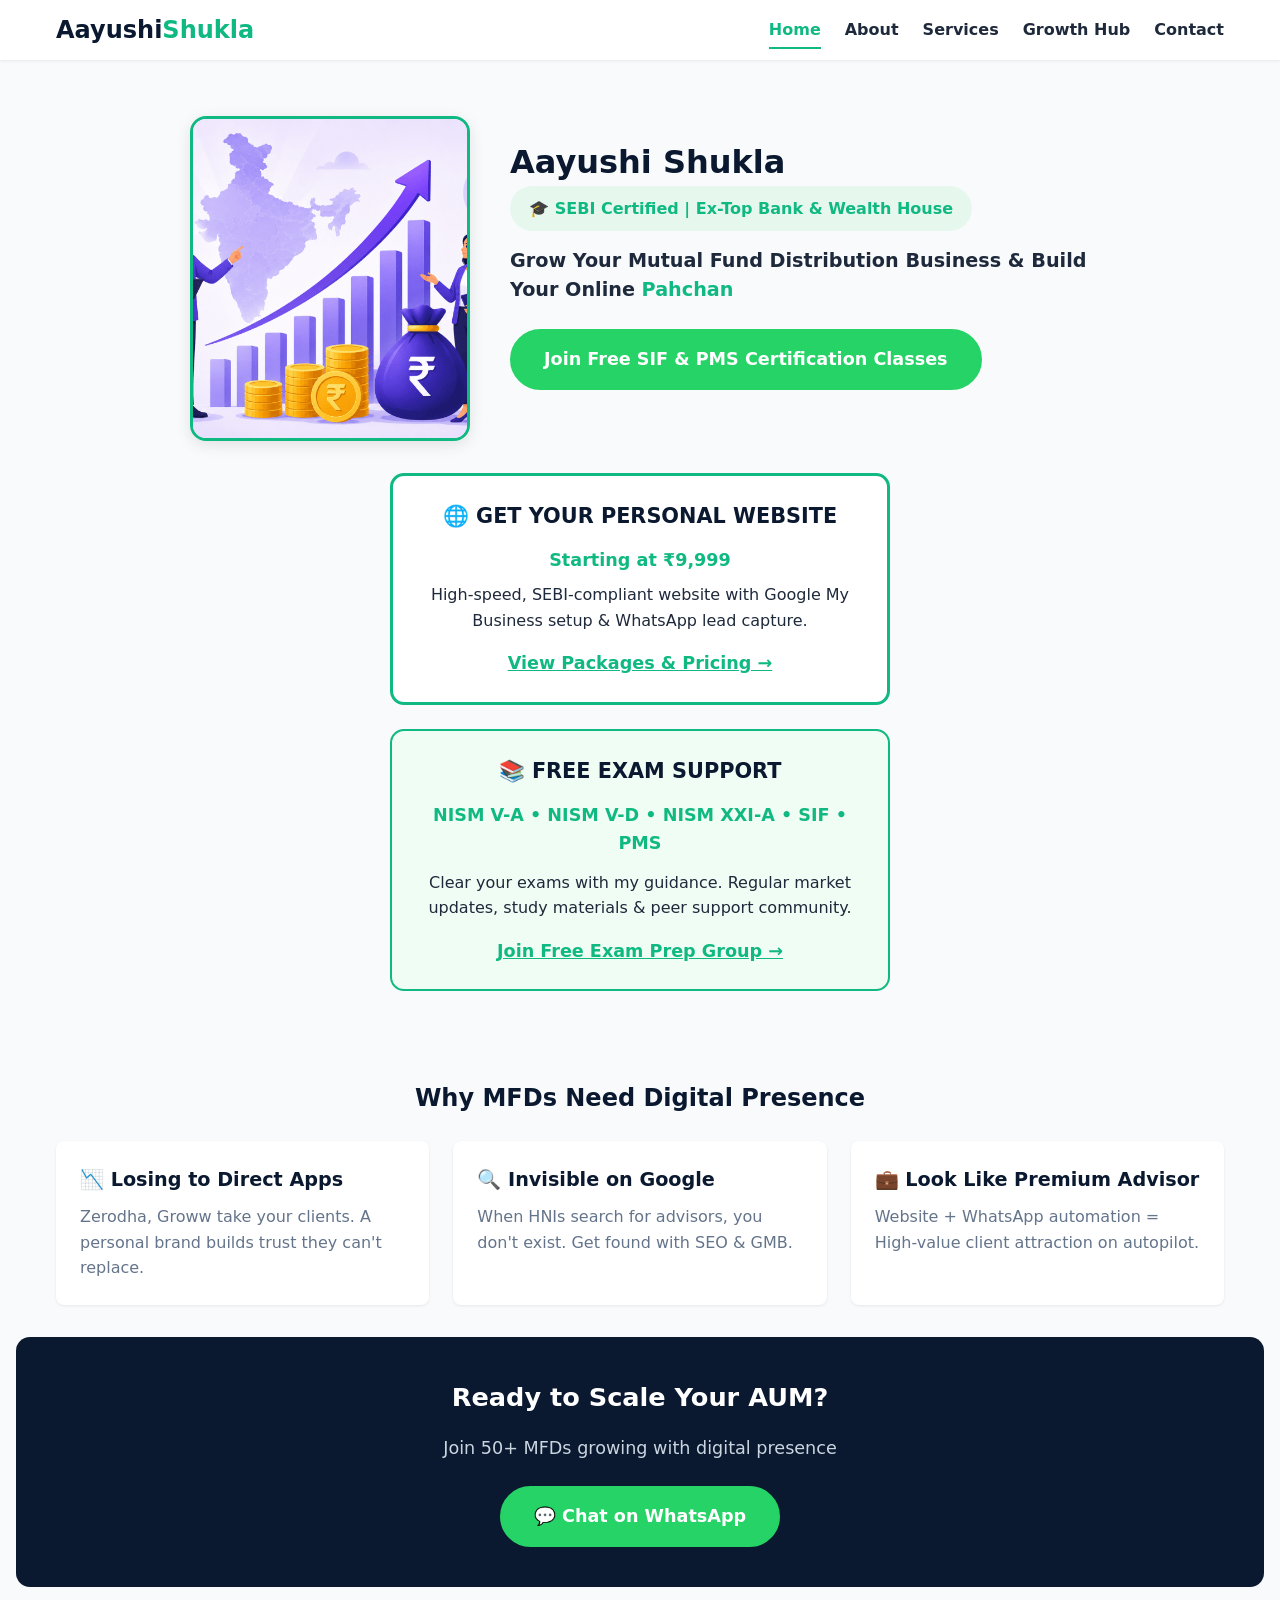
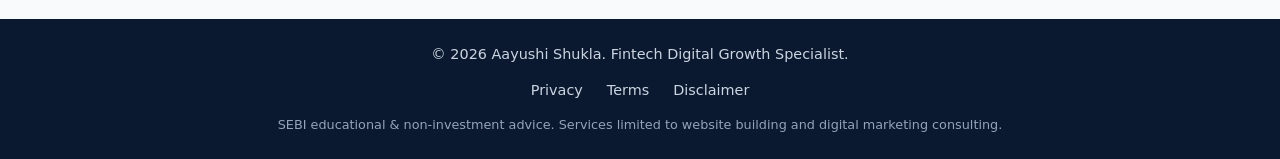
==== commit ab66073e: "Update index.html" ====
--- a/index.html
+++ b/index.html
@@ -37,7 +37,7 @@
         <!-- Photo -->
         <div class="hero-photo-wrap">
           <img 
-            src="image.jpg" 
+            src="mfd" 
             alt="Aayushi Shukla" 
             class="hero-photo"
           >
--- a/style.css
+++ b/style.css
@@ -1,6 +1,5 @@
 /* ===== MASTER STYLESHEET FOR AAYUSHISHUKLA.COM ===== */
 
-/* CSS Variables */
 :root {
   --primary-navy: #0A192F;
   --accent-emerald: #10B981;
@@ -15,7 +14,6 @@
   --font-main: 'Segoe UI', system-ui, -apple-system, sans-serif;
 }
 
-/* Modern CSS Reset */
 *, *::before, *::after { box-sizing: border-box; margin: 0; padding: 0; }
 html { scroll-behavior: smooth; -webkit-text-size-adjust: 100%; }
 body {
@@ -34,7 +32,6 @@
 a { text-decoration: none; color: inherit; }
 ul { list-style: none; }
 
-/* Container */
 .container {
   width: 100%;
   max-width: 1200px;
@@ -46,7 +43,6 @@
   box-sizing: border-box;
 }
 
-/* Typography */
 h1 { font-size: clamp(2rem, 5vw, 3rem); font-weight: 800; color: var(--primary-navy); line-height: 1.2; }
 h2 { font-size: clamp(1.5rem, 4vw, 2.2rem); font-weight: 800; color: var(--primary-navy); margin-bottom: 1.5rem; }
 h3 { font-size: 1.3rem; font-weight: 700; color: var(--primary-navy); }
@@ -54,7 +50,6 @@
 .text-center { text-align: center; }
 .section-padding { padding: 4rem 0; }
 
-/* Buttons */
 .btn-primary {
   background-color: var(--accent-emerald);
   color: var(--white);
@@ -84,7 +79,6 @@
 .btn-whatsapp { background-color: var(--whatsapp-green); border-color: var(--whatsapp-green); }
 .btn-whatsapp:hover { background-color: #128C7E; }
 
-/* Header & Navigation */
 .site-header {
   background: var(--white);
   box-shadow: var(--shadow-sm);
@@ -116,7 +110,121 @@
 .main-nav a { font-weight: 600; font-size: 1rem; padding: 0.5rem 0; border-bottom: 2px solid transparent; transition: 0.2s; }
 .main-nav a:hover, .main-nav a.active { color: var(--accent-emerald); border-bottom-color: var(--accent-emerald); }
 
-/* Mobile Navigation */
+/* ===== DESKTOP FLEX LAYOUT ===== */
+.hero-flex,
+.about-flex {
+  display: flex;
+  align-items: center;
+  gap: 2.5rem;
+  max-width: 900px;
+  margin-left: auto;
+  margin-right: auto;
+  padding: 2rem 0;
+}
+
+.hero-photo-wrap,
+.about-photo-wrap {
+  flex: 0 0 auto;
+}
+
+.hero-content,
+.about-content {
+  flex: 1;
+  text-align: left;
+}
+
+/* ===== PHOTO STYLING ===== */
+.hero-photo,
+.about-photo {
+  width: 280px;
+  height: 325px;
+  object-fit: cover;
+  border-radius: 16px;
+  border: 3px solid #10B981;
+  box-shadow: 0 4px 15px rgba(0,0,0,0.1);
+  display: block;
+  margin-left: auto;
+  margin-right: auto;
+}
+
+.hero { text-align: center; padding: 1.5rem 1rem 2rem; }
+.badge { 
+  background: #e6f7ee; 
+  color: var(--accent-emerald); 
+  padding: 0.6rem 1.2rem; 
+  border-radius: 50px; 
+  display: inline-block; 
+  font-weight: 700; 
+  font-size: 1rem;
+  margin-bottom: 1rem; 
+}
+
+.problem-grid { display: grid; grid-template-columns: repeat(auto-fit, minmax(250px, 1fr)); gap: 1.5rem; margin-top: 1.5rem; }
+.problem-card { background: var(--white); padding: 1.5rem; border-radius: var(--radius); box-shadow: var(--shadow-sm); transition: transform 0.3s; }
+.problem-card:hover { transform: translateY(-3px); }
+.problem-card h3 { font-size: 1.2rem; margin-bottom: 0.5rem; }
+.problem-card p { font-size: 1rem; color: #64748b; }
+
+.cred-grid { display: grid; grid-template-columns: repeat(auto-fit, minmax(250px, 1fr)); gap: 1.5rem; margin-top: 2rem; }
+.cred-card { background: var(--white); padding: 1.5rem; border-radius: var(--radius); box-shadow: var(--shadow-sm); }
+.cred-card h3 { font-size: 1.15rem; }
+.cred-card p { font-size: 1rem; }
+
+.pricing-grid { display: grid; grid-template-columns: repeat(auto-fit, minmax(280px, 1fr)); gap: 1.5rem; margin-top: 2rem; }
+.pricing-card { background: var(--white); padding: 1.5rem; border-radius: var(--radius); box-shadow: var(--shadow-sm); position: relative; transition: transform 0.3s; }
+.pricing-card:hover { transform: translateY(-5px); }
+.pricing-card.recommended { border: 2px solid var(--accent-emerald); }
+.pricing-card h3 { font-size: 1.3rem; }
+.badge-recommended { position: absolute; top: -12px; right: 20px; background: var(--accent-emerald); color: white; padding: 0.3rem 1rem; border-radius: 50px; font-size: 0.85rem; font-weight: 700; }
+.price { font-size: 2.2rem; font-weight: 800; color: var(--primary-navy); margin: 0.8rem 0; }
+.tagline { color: #64748b; margin-bottom: 1.2rem; font-size: 1rem; }
+.pricing-card ul { margin: 1.2rem 0; }
+.pricing-card li { padding: 0.5rem 0; border-bottom: 1px solid var(--border-light); font-size: 0.95rem; }
+
+.table-responsive { overflow-x: auto; margin: 1.5rem 0; }
+.comparison-table { width: 100%; border-collapse: collapse; background: var(--white); border-radius: var(--radius); overflow: hidden; font-size: 0.95rem; }
+.comparison-table th { background: var(--primary-navy); color: white; padding: 0.8rem; text-align: left; font-size: 1rem; }
+.comparison-table td { padding: 0.8rem; border-bottom: 1px solid var(--border-light); }
+
+.faq-grid { display: grid; grid-template-columns: repeat(auto-fit, minmax(280px, 1fr)); gap: 1rem; margin-top: 1.5rem; }
+.faq-item { background: var(--white); padding: 1.2rem; border-radius: var(--radius); }
+.faq-item h3 { font-size: 1.1rem; margin-bottom: 0.3rem; }
+.faq-item p { font-size: 0.95rem; color: #64748b; }
+
+.blog-grid { display: grid; grid-template-columns: repeat(auto-fit, minmax(280px, 1fr)); gap: 1.5rem; margin-top: 1.5rem; }
+.blog-card { background: var(--white); padding: 1.5rem; border-radius: var(--radius); box-shadow: var(--shadow-sm); transition: transform 0.3s; }
+.blog-card:hover { transform: translateY(-3px); }
+.blog-card h3 { font-size: 1.2rem; }
+.reading-time { color: #64748b; font-size: 0.9rem; margin: 0.4rem 0 0.8rem; }
+.blog-card p { font-size: 0.95rem; }
+
+.contact-options { display: flex; flex-wrap: wrap; justify-content: center; gap: 0.8rem; margin: 1.5rem 0; }
+.callback-form { max-width: 500px; margin: 2rem auto; background: var(--white); padding: 1.5rem; border-radius: var(--radius); box-shadow: var(--shadow-sm); }
+.callback-form h2 { font-size: 1.4rem; text-align: center; }
+.callback-form input, .callback-form select { width: 100%; padding: 0.9rem; margin-bottom: 0.8rem; border: 1px solid var(--border-light); border-radius: var(--radius); font-family: inherit; font-size: 1rem; }
+.community-box { text-align: center; background: #f0fdf4; padding: 1.5rem; border-radius: var(--radius); margin-top: 1.5rem; }
+.community-box h3 { font-size: 1.2rem; }
+.community-box p { font-size: 1rem; }
+
+.legal-page { max-width: 800px; padding: 2rem 1rem; }
+.legal-page h1 { font-size: 2rem; }
+.legal-page p { font-size: 1.05rem; }
+
+.site-footer { background: var(--primary-navy); color: #cbd5e1; padding: 1.5rem 0; margin-top: auto; }
+.footer-content { text-align: center; }
+.footer-content p { font-size: 0.9rem; }
+.footer-links { display: flex; justify-content: center; gap: 1.5rem; margin: 0.8rem 0; }
+.footer-links a { font-size: 0.9rem; }
+.footer-links a:hover { color: var(--accent-emerald); }
+.sebi-note { font-size: 0.8rem; margin-top: 0.8rem; color: #94a3b8; }
+
+.hero-photo:hover,
+.about-photo:hover {
+  transform: scale(1.03);
+  transition: transform 0.3s ease;
+}
+
+/* ===== MOBILE FIXES ===== */
 @media (max-width: 768px) {
   .menu-toggle-label { display: flex; }
   .main-nav {
@@ -133,230 +241,60 @@
   .menu-toggle-checkbox:checked ~ .main-nav { max-height: 350px; }
   .main-nav ul { flex-direction: column; padding: 1rem 2rem; gap: 1rem; }
   .main-nav a { font-size: 1.1rem; }
-}
-
-/* ===== HERO PHOTO STYLING (Home Page) ===== */
-.hero-photo {
-  width: 224px;
-  height: 260px;
-  object-fit: cover;
-  border-radius: 16px;
-  border: 3px solid #10B981;
-  box-shadow: 0 4px 15px rgba(0,0,0,0.1);
-  display: block;
-  margin-left: auto;
-  margin-right: auto;
-}
-
-/* ===== ABOUT PAGE PHOTO STYLING ===== */
-.about-photo {
-  width: 224px;
-  height: 260px;
-  object-fit: cover;
-  border-radius: 16px;
-  border: 3px solid #10B981;
-  box-shadow: 0 4px 15px rgba(0,0,0,0.1);
-  display: block;
-  margin-left: auto;
-  margin-right: auto;
-}
-
-/* Hero Section */
-.hero { text-align: center; padding: 1.5rem 1rem 2rem; }
-.badge { 
-  background: #e6f7ee; 
-  color: var(--accent-emerald); 
-  padding: 0.6rem 1.2rem; 
-  border-radius: 50px; 
-  display: inline-block; 
-  font-weight: 700; 
-  font-size: 1rem;
-  margin-bottom: 1rem; 
-}
-.hero-sub { font-size: 1.2rem; max-width: 700px; margin: 1rem auto 2rem; }
-.micro-copy { font-size: 0.95rem; color: #64748b; margin-top: 1rem; }
-
-/* Trust Bar */
-.trust-bar { background: var(--primary-navy); color: white; padding: 1rem 0; }
-.trust-grid { display: flex; flex-wrap: wrap; justify-content: center; gap: 0.8rem 1.5rem; font-weight: 600; font-size: 0.9rem; }
-
-/* Problem Grid */
-.problem-grid { display: grid; grid-template-columns: repeat(auto-fit, minmax(250px, 1fr)); gap: 1.5rem; margin-top: 1.5rem; }
-.problem-card { background: var(--white); padding: 1.5rem; border-radius: var(--radius); box-shadow: var(--shadow-sm); transition: transform 0.3s; }
-.problem-card:hover { transform: translateY(-3px); }
-.problem-card h3 { font-size: 1.2rem; margin-bottom: 0.5rem; }
-.problem-card p { font-size: 1rem; color: #64748b; }
-
-/* Urgency Box */
-.urgency-box { background: #fff7ed; border: 1px solid #fdba74; padding: 1.5rem; border-radius: var(--radius); text-align: center; margin: 1.5rem auto; display: flex; flex-direction: column; align-items: center; gap: 0.8rem; }
-.urgency-box p { font-size: 1.1rem; }
-
-/* Offer Grid */
-.offer-grid { display: flex; flex-wrap: wrap; justify-content: center; gap: 1rem; margin-top: 1.5rem; }
-.offer-item { background: var(--white); padding: 1.2rem 1.5rem; border-radius: var(--radius); font-weight: 700; font-size: 1rem; box-shadow: var(--shadow-sm); }
-
-/* Final CTA */
-.final-cta { text-align: center; padding: 3rem 1rem; background: linear-gradient(135deg, #f0fdf4, #e6f7ee); border-radius: var(--radius); margin: 2rem auto; }
-.final-cta h2 { font-size: 1.8rem; }
-.final-cta p { font-size: 1.1rem; }
-
-/* About Page */
-.about-story { max-width: 800px; margin: 2rem auto; font-size: 1.15rem; }
-.cred-grid { display: grid; grid-template-columns: repeat(auto-fit, minmax(250px, 1fr)); gap: 1.5rem; margin-top: 2rem; }
-.cred-card { background: var(--white); padding: 1.5rem; border-radius: var(--radius); box-shadow: var(--shadow-sm); }
-.cred-card h3 { font-size: 1.15rem; }
-.cred-card p { font-size: 1rem; }
-
-/* Pricing Grid */
-.pricing-grid { display: grid; grid-template-columns: repeat(auto-fit, minmax(280px, 1fr)); gap: 1.5rem; margin-top: 2rem; }
-.pricing-card { background: var(--white); padding: 1.5rem; border-radius: var(--radius); box-shadow: var(--shadow-sm); position: relative; transition: transform 0.3s; }
-.pricing-card:hover { transform: translateY(-5px); }
-.pricing-card.recommended { border: 2px solid var(--accent-emerald); }
-.pricing-card h3 { font-size: 1.3rem; }
-.badge-recommended { position: absolute; top: -12px; right: 20px; background: var(--accent-emerald); color: white; padding: 0.3rem 1rem; border-radius: 50px; font-size: 0.85rem; font-weight: 700; }
-.price { font-size: 2.2rem; font-weight: 800; color: var(--primary-navy); margin: 0.8rem 0; }
-.tagline { color: #64748b; margin-bottom: 1.2rem; font-size: 1rem; }
-.pricing-card ul { margin: 1.2rem 0; }
-.pricing-card li { padding: 0.5rem 0; border-bottom: 1px solid var(--border-light); font-size: 0.95rem; }
-
-/* Comparison Table */
-.table-responsive { overflow-x: auto; margin: 1.5rem 0; }
-.comparison-table { width: 100%; border-collapse: collapse; background: var(--white); border-radius: var(--radius); overflow: hidden; font-size: 0.95rem; }
-.comparison-table th { background: var(--primary-navy); color: white; padding: 0.8rem; text-align: left; font-size: 1rem; }
-.comparison-table td { padding: 0.8rem; border-bottom: 1px solid var(--border-light); }
-
-/* FAQ */
-.faq-grid { display: grid; grid-template-columns: repeat(auto-fit, minmax(280px, 1fr)); gap: 1rem; margin-top: 1.5rem; }
-.faq-item { background: var(--white); padding: 1.2rem; border-radius: var(--radius); }
-.faq-item h3 { font-size: 1.1rem; margin-bottom: 0.3rem; }
-.faq-item p { font-size: 0.95rem; color: #64748b; }
-
-/* Blog Grid */
-.blog-grid { display: grid; grid-template-columns: repeat(auto-fit, minmax(280px, 1fr)); gap: 1.5rem; margin-top: 1.5rem; }
-.blog-card { background: var(--white); padding: 1.5rem; border-radius: var(--radius); box-shadow: var(--shadow-sm); transition: transform 0.3s; }
-.blog-card:hover { transform: translateY(-3px); }
-.blog-card h3 { font-size: 1.2rem; }
-.reading-time { color: #64748b; font-size: 0.9rem; margin: 0.4rem 0 0.8rem; }
-.blog-card p { font-size: 0.95rem; }
-
-/* Contact Form */
-.contact-options { display: flex; flex-wrap: wrap; justify-content: center; gap: 0.8rem; margin: 1.5rem 0; }
-.callback-form { max-width: 500px; margin: 2rem auto; background: var(--white); padding: 1.5rem; border-radius: var(--radius); box-shadow: var(--shadow-sm); }
-.callback-form h2 { font-size: 1.4rem; text-align: center; }
-.callback-form input, .callback-form select { width: 100%; padding: 0.9rem; margin-bottom: 0.8rem; border: 1px solid var(--border-light); border-radius: var(--radius); font-family: inherit; font-size: 1rem; }
-.community-box { text-align: center; background: #f0fdf4; padding: 1.5rem; border-radius: var(--radius); margin-top: 1.5rem; }
-.community-box h3 { font-size: 1.2rem; }
-.community-box p { font-size: 1rem; }
-
-/* Legal Pages */
-.legal-page { max-width: 800px; padding: 2rem 1rem; }
-.legal-page h1 { font-size: 2rem; }
-.legal-page p { font-size: 1.05rem; }
-
-/* Footer */
-.site-footer { background: var(--primary-navy); color: #cbd5e1; padding: 1.5rem 0; margin-top: auto; }
-.footer-content { text-align: center; }
-.footer-content p { font-size: 0.9rem; }
-.footer-links { display: flex; justify-content: center; gap: 1.5rem; margin: 0.8rem 0; }
-.footer-links a { font-size: 0.9rem; }
-.footer-links a:hover { color: var(--accent-emerald); }
-.sebi-note { font-size: 0.8rem; margin-top: 0.8rem; color: #94a3b8; }
-
-/* Photo Hover Effect */
-.hero-photo:hover,
-.about-photo:hover {
-  transform: scale(1.03);
-  transition: transform 0.3s ease;
-}
-
-/* ===== MOBILE FIXES ===== */
-@media (max-width: 768px) {
-  * {
-    max-width: 100vw;
-  }
-  
-  body {
-    padding: 0;
-    margin: 0;
-    font-size: 0.95rem;
-  }
-  
-  .container {
-    padding-left: 0.8rem;
-    padding-right: 0.8rem;
-    width: 100%;
-  }
-  
-  .section-padding {
-    padding: 1.5rem 0;
-  }
-  
-  h1 {
-    font-size: 1.6rem;
+
+  * { max-width: 100vw; }
+  
+  body { padding: 0; margin: 0; font-size: 0.95rem; }
+  
+  .container { padding-left: 0.8rem; padding-right: 0.8rem; width: 100%; }
+  
+  .section-padding { padding: 1.5rem 0; }
+  
+  h1 { font-size: 1.6rem; text-align: center; }
+  h2 { font-size: 1.3rem; text-align: center; margin-bottom: 1rem; }
+  h3 { font-size: 1.1rem; text-align: center; }
+  
+  p { text-align: center; padding: 0 0.3rem; font-size: 0.95rem; }
+
+  /* Stack layout vertically */
+  .hero-flex,
+  .about-flex {
+    flex-direction: column;
+    gap: 1rem;
+    padding: 0.5rem 0;
+  }
+  
+  .hero-content,
+  .about-content {
     text-align: center;
-    word-wrap: break-word;
-  }
-  
-  h2 {
-    font-size: 1.3rem;
+  }
+  
+  .hero-content h1,
+  .about-content h1 {
     text-align: center;
-    margin-bottom: 1rem;
-  }
-  
-  h3 {
-    font-size: 1.1rem;
+  }
+  
+  .hero-content p,
+  .about-content p {
     text-align: center;
   }
-  
-  p {
-    text-align: center;
-    padding: 0 0.3rem;
-    word-wrap: break-word;
-    font-size: 0.95rem;
-  }
-  
-  /* Hero photo on mobile - 40% wider, 30% taller */
-  .hero-photo {
-    width: 196px;
-    height: 228px;
-  }
-  
-  /* About photo on mobile - same size */
+
+  /* Bigger photo on mobile */
+  .hero-photo,
   .about-photo {
-    width: 196px;
-    height: 228px;
-  }
-  
-  .hero {
-    padding: 0.8rem 0.5rem 1.5rem;
-  }
-  
-  .hero-sub {
-    font-size: 1rem;
-    padding: 0 0.5rem;
-  }
-  
-  .badge {
-    font-size: 0.85rem;
-    padding: 0.5rem 1rem;
-  }
-  
-  .trust-grid {
-    gap: 0.5rem 1rem;
-    padding: 0 0.5rem;
-    text-align: center;
-  }
-  
-  .trust-grid span {
-    font-size: 0.8rem;
-  }
+    width: 210px;
+    height: 245px;
+  }
+  
+  .hero { padding: 0.5rem 0.5rem 1.5rem; }
+  
+  .badge { font-size: 0.85rem; padding: 0.5rem 1rem; }
   
   .problem-grid,
   .cred-grid,
   .pricing-grid,
   .blog-grid,
-  .faq-grid,
-  .offer-grid {
+  .faq-grid {
     grid-template-columns: 1fr;
     padding: 0 0.3rem;
     gap: 0.8rem;
@@ -367,45 +305,22 @@
   .pricing-card,
   .blog-card,
   .faq-item {
-    margin: 0;
     padding: 1.2rem;
   }
   
   .problem-card h3 { font-size: 1.1rem; }
   .problem-card p { font-size: 0.9rem; }
   
-  .pricing-card ul {
-    text-align: left;
-    padding-left: 1rem;
-  }
-  
-  .pricing-card li {
-    font-size: 0.9rem;
-  }
-  
-  .callback-form {
-    padding: 1.2rem 0.8rem;
-    margin: 1rem 0.5rem;
-  }
-  
-  .callback-form input,
-  .callback-form select {
-    font-size: 16px;
-    padding: 0.8rem;
-  }
-  
-  .contact-options {
-    flex-direction: column;
-    padding: 0 0.5rem;
-  }
-  
-  .contact-options .btn-primary {
-    width: 100%;
-    margin: 0.3rem 0;
-  }
-  
-  .btn-primary,
-  .btn-secondary {
+  .pricing-card ul { text-align: left; padding-left: 1rem; }
+  .pricing-card li { font-size: 0.9rem; }
+  
+  .callback-form { padding: 1.2rem 0.8rem; margin: 1rem 0.5rem; }
+  .callback-form input, .callback-form select { font-size: 16px; padding: 0.8rem; }
+  
+  .contact-options { flex-direction: column; padding: 0 0.5rem; }
+  .contact-options .btn-primary { width: 100%; margin: 0.3rem 0; }
+  
+  .btn-primary, .btn-secondary {
     display: block;
     width: 90%;
     margin: 0.5rem auto;
@@ -414,87 +329,25 @@
     padding: 0.8rem 1.2rem;
   }
   
-  .final-cta {
-    margin: 1rem 0.5rem;
-    padding: 1.5rem 1rem;
-  }
-  
+  .final-cta { margin: 1rem 0.5rem; padding: 1.5rem 1rem; }
   .final-cta h2 { font-size: 1.4rem; }
   .final-cta p { font-size: 1rem; }
   
-  .urgency-box {
-    margin: 1rem 0.5rem;
-    padding: 1.2rem 0.8rem;
-  }
-  
-  .community-box {
-    margin: 1rem 0.5rem;
-    padding: 1.2rem 0.8rem;
-  }
-  
-  .about-story p {
-    padding: 0 0.5rem;
-    font-size: 1rem;
-  }
-  
-  .legal-page {
-    padding: 0 0.8rem;
-  }
-  
+  .urgency-box { margin: 1rem 0.5rem; padding: 1.2rem 0.8rem; }
+  .community-box { margin: 1rem 0.5rem; padding: 1.2rem 0.8rem; }
+  
+  .legal-page { padding: 0 0.8rem; }
   .legal-page h1 { font-size: 1.6rem; }
   .legal-page p { font-size: 0.95rem; }
   
-  .table-responsive {
-    margin: 0.8rem;
-    font-size: 0.8rem;
-  }
-  
-  .comparison-table th,
-  .comparison-table td {
-    padding: 0.5rem;
-    font-size: 0.75rem;
-  }
-  
-  .nav-container {
-    padding: 0 0.8rem;
-  }
+  .table-responsive { margin: 0.8rem; font-size: 0.8rem; }
+  .comparison-table th, .comparison-table td { padding: 0.5rem; font-size: 0.75rem; }
+  
+  .nav-container { padding: 0 0.8rem; }
 }
 
 /* ===== DESKTOP FIXES ===== */
 @media (min-width: 769px) {
-  .hero-photo {
-    width: 280px;
-    height: 325px;
-  }
-  
-  .about-photo {
-    width: 280px;
-    height: 325px;
-  }
-  
-  .hero {
-    max-width: 600px;
-    margin-left: auto;
-    margin-right: auto;
-  }
-  
-  .about-story {
-    max-width: 800px;
-    margin-left: auto;
-    margin-right: auto;
-    text-align: center;
-    font-size: 1.15rem;
-  }
-  
-  .contact-options {
-    justify-content: center;
-  }
-  
-  .callback-form {
-    margin-left: auto;
-    margin-right: auto;
-  }
-  
   h1 { font-size: 2.5rem; }
   h2 { font-size: 1.8rem; }
   h3 { font-size: 1.3rem; }
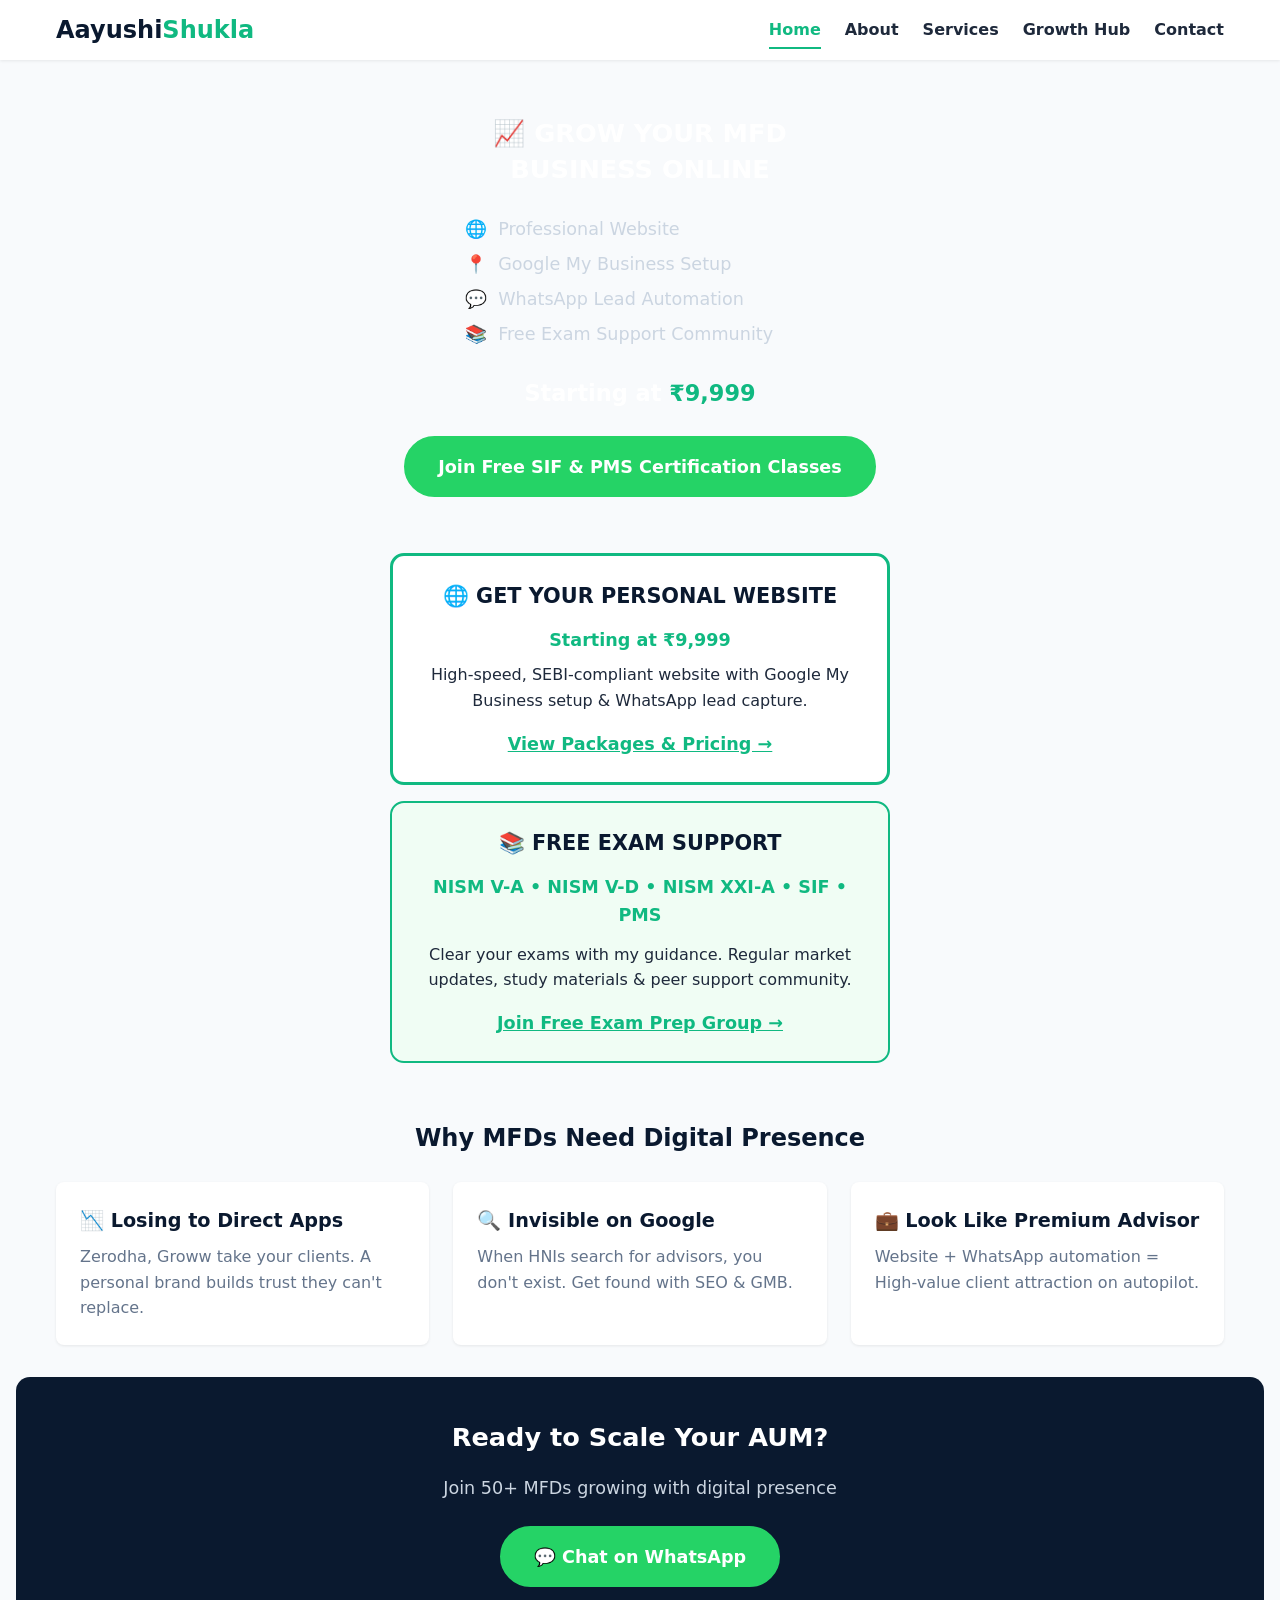
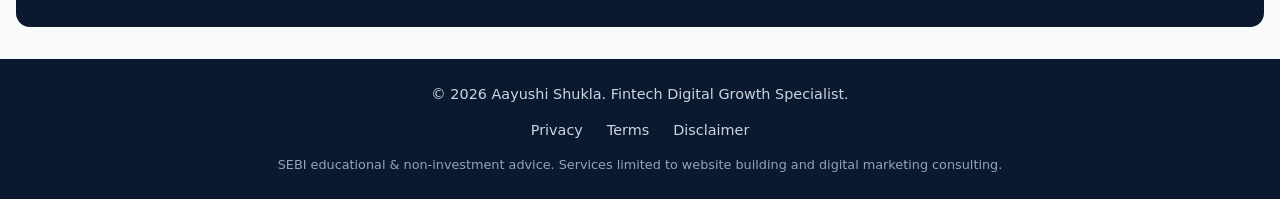
==== commit 7e24bc0f: "Update index.html" ====
--- a/index.html
+++ b/index.html
@@ -13,7 +13,9 @@
       <a href="index.html" class="logo">Aayushi<span>Shukla</span></a>
       <input type="checkbox" id="menu-toggle" class="menu-toggle-checkbox">
       <label for="menu-toggle" class="menu-toggle-label" aria-label="Toggle menu">
-        <span class="bar"></span><span class="bar"></span><span class="bar"></span>
+        <span class="bar"></span>
+        <span class="bar"></span>
+        <span class="bar"></span>
       </label>
       <nav class="main-nav">
         <ul>
@@ -29,47 +31,36 @@
 
   <main>
     <!-- Hero Section -->
-    <section class="hero container">
+    <section class="hero container" style="padding: 1.5rem 1rem;">
       
-      <!-- Desktop: Photo left, Text right | Mobile: Stacked -->
-      <div class="hero-flex">
-        
-        <!-- Photo -->
-        <div class="hero-photo-wrap">
-          <img 
-            src="mfd" 
-            alt="Aayushi Shukla" 
-            class="hero-photo"
-          >
+      <!-- Business Growth Graphic Box -->
+      <div class="business-hero">
+        <div style="text-align: center; padding: 2rem 1.5rem;">
+          <p style="font-size: 1.6rem; font-weight: 800; color: white; margin-bottom: 1.5rem; line-height: 1.4;">
+            📈 GROW YOUR MFD<br>BUSINESS ONLINE
+          </p>
+          
+          <div style="text-align: left; max-width: 350px; margin: 0 auto 1.5rem;">
+            <p style="font-size: 1.1rem; color: #cbd5e1; line-height: 2; font-weight: 500;">
+              🌐 &nbsp;Professional Website<br>
+              📍 &nbsp;Google My Business Setup<br>
+              💬 &nbsp;WhatsApp Lead Automation<br>
+              📚 &nbsp;Free Exam Support Community
+            </p>
+          </div>
+          
+          <p style="font-size: 1.4rem; font-weight: 800; color: white; margin-bottom: 1.5rem;">
+            Starting at <span style="color: #10B981;">₹9,999</span>
+          </p>
+          
+          <a href="https://wa.me/917742887873?text=I%20want%20to%20join%20the%20MFD%20Growth%20Group" target="_blank" rel="noopener noreferrer" class="btn-primary btn-whatsapp" style="font-size: 1.1rem; padding: 0.9rem 2rem; font-weight: 700;">
+            Join Free SIF & PMS Certification Classes
+          </a>
         </div>
-
-        <!-- Text Content -->
-        <div class="hero-content">
-          <!-- Name -->
-          <h1 style="font-size: 2rem; margin-bottom: 0.3rem; color: #0A192F; font-weight: 800;">Aayushi Shukla</h1>
-          
-          <!-- Badge -->
-          <div class="badge" style="font-size: 1rem; font-weight: 700; padding: 0.6rem 1.2rem; margin-bottom: 1rem;">
-            🎓 SEBI Certified | Ex-Top Bank & Wealth House
-          </div>
-
-          <!-- Tagline -->
-          <p style="font-size: 1.2rem; font-weight: 600; color: #1E293B; margin-bottom: 1.5rem; line-height: 1.5;">
-            Grow Your Mutual Fund Distribution Business & Build Your Online <span style="color: #10B981; font-weight: 800;">Pahchan</span>
-          </p>
-
-          <!-- WhatsApp CTA -->
-          <div style="margin-bottom: 1.5rem;">
-            <a href="https://wa.me/917742887873?text=I%20want%20to%20join%20the%20MFD%20Growth%20Group" target="_blank" rel="noopener noreferrer" class="btn-primary btn-whatsapp" style="font-size: 1.1rem; padding: 0.9rem 2rem; font-weight: 700;">
-              Join Free SIF & PMS Certification Classes
-            </a>
-          </div>
-        </div>
-
       </div>
 
       <!-- Personal Website CTA -->
-      <div style="background: #ffffff; border: 3px solid #10B981; border-radius: 14px; padding: 1.5rem; max-width: 500px; margin-left: auto; margin-right: auto; margin-bottom: 1.5rem;">
+      <div class="offering-box" style="background: #ffffff; border: 3px solid #10B981; border-radius: 14px; padding: 1.5rem; max-width: 500px; margin-left: auto; margin-right: auto; margin-top: 1.5rem;">
         <p style="font-size: 1.3rem; font-weight: 800; color: #0A192F; margin-bottom: 0.8rem;">🌐 GET YOUR PERSONAL WEBSITE</p>
         <p style="font-size: 1.1rem; font-weight: 700; color: #10B981; margin-bottom: 0.5rem;">
           Starting at ₹9,999
@@ -83,7 +74,7 @@
       </div>
 
       <!-- Free Exam Support -->
-      <div style="background: #f0fdf4; border-radius: 14px; padding: 1.5rem; margin-bottom: 1.5rem; max-width: 500px; margin-left: auto; margin-right: auto; border: 2px solid #10B981;">
+      <div class="offering-box" style="background: #f0fdf4; border-radius: 14px; padding: 1.5rem; max-width: 500px; margin-left: auto; margin-right: auto; margin-top: 1rem; border: 2px solid #10B981;">
         <p style="font-size: 1.3rem; font-weight: 800; color: #0A192F; margin-bottom: 0.8rem;">📚 FREE EXAM SUPPORT</p>
         <p style="font-size: 1.1rem; font-weight: 700; color: #10B981; margin-bottom: 0.8rem; line-height: 1.6;">
           NISM V-A • NISM V-D • NISM XXI-A • SIF • PMS
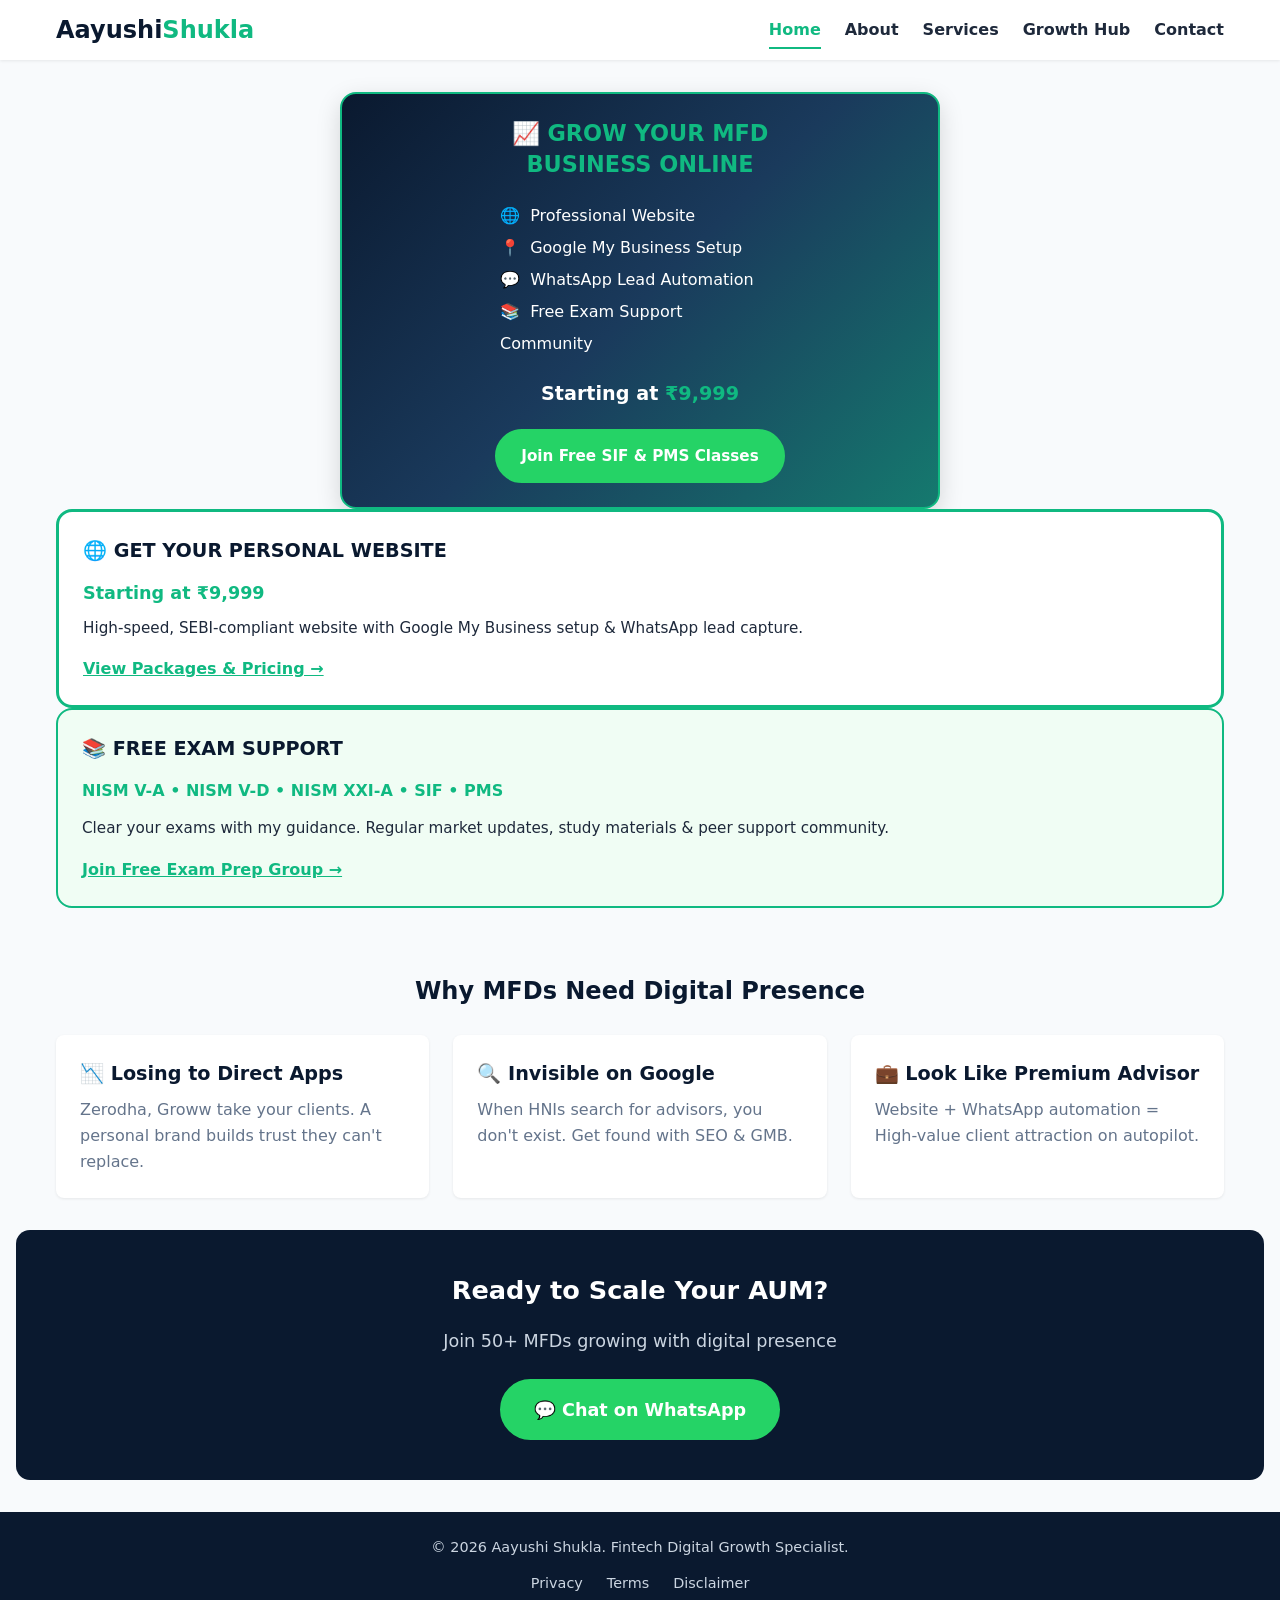
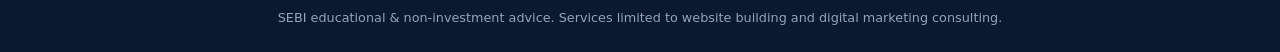
==== commit 548495fd: "Update index.html" ====
--- a/index.html
+++ b/index.html
@@ -13,9 +13,7 @@
       <a href="index.html" class="logo">Aayushi<span>Shukla</span></a>
       <input type="checkbox" id="menu-toggle" class="menu-toggle-checkbox">
       <label for="menu-toggle" class="menu-toggle-label" aria-label="Toggle menu">
-        <span class="bar"></span>
-        <span class="bar"></span>
-        <span class="bar"></span>
+        <span class="bar"></span><span class="bar"></span><span class="bar"></span>
       </label>
       <nav class="main-nav">
         <ul>
@@ -30,61 +28,65 @@
   </header>
 
   <main>
-    <!-- Hero Section -->
-    <section class="hero container" style="padding: 1.5rem 1rem;">
+    <!-- Hero Section with 3-Column Layout -->
+    <section class="container" style="padding: 2rem 1rem;">
       
-      <!-- Business Growth Graphic Box -->
-      <div class="business-hero">
-        <div style="text-align: center; padding: 2rem 1.5rem;">
-          <p style="font-size: 1.6rem; font-weight: 800; color: white; margin-bottom: 1.5rem; line-height: 1.4;">
-            📈 GROW YOUR MFD<br>BUSINESS ONLINE
+      <div class="home-offerings">
+        
+        <!-- Column 1: Business Growth Graphic -->
+        <div class="business-hero offering-col">
+          <div style="text-align: center; padding: 1.5rem;">
+            <p style="font-size: 1.4rem; font-weight: 800; color: #10B981; margin-bottom: 1.2rem; line-height: 1.4;">
+              📈 GROW YOUR MFD<br>BUSINESS ONLINE
+            </p>
+            
+            <div style="text-align: left; max-width: 280px; margin: 0 auto 1.2rem;">
+              <p style="font-size: 1rem; color: #ffffff; line-height: 2; font-weight: 500;">
+                🌐 &nbsp;Professional Website<br>
+                📍 &nbsp;Google My Business Setup<br>
+                💬 &nbsp;WhatsApp Lead Automation<br>
+                📚 &nbsp;Free Exam Support Community
+              </p>
+            </div>
+            
+            <p style="font-size: 1.2rem; font-weight: 800; color: #ffffff; margin-bottom: 1.2rem;">
+              Starting at <span style="color: #10B981;">₹9,999</span>
+            </p>
+            
+            <a href="https://wa.me/917742887873?text=I%20want%20to%20join%20the%20MFD%20Growth%20Group" target="_blank" rel="noopener noreferrer" class="btn-primary btn-whatsapp" style="font-size: 0.95rem; padding: 0.8rem 1.5rem; font-weight: 700; display: inline-block;">
+              Join Free SIF & PMS Classes
+            </a>
+          </div>
+        </div>
+
+        <!-- Column 2: Personal Website -->
+        <div class="offering-col" style="background: #ffffff; border: 3px solid #10B981; border-radius: 16px; padding: 1.5rem;">
+          <p style="font-size: 1.2rem; font-weight: 800; color: #0A192F; margin-bottom: 0.8rem;">🌐 GET YOUR PERSONAL WEBSITE</p>
+          <p style="font-size: 1.1rem; font-weight: 700; color: #10B981; margin-bottom: 0.5rem;">
+            Starting at ₹9,999
           </p>
-          
-          <div style="text-align: left; max-width: 350px; margin: 0 auto 1.5rem;">
-            <p style="font-size: 1.1rem; color: #cbd5e1; line-height: 2; font-weight: 500;">
-              🌐 &nbsp;Professional Website<br>
-              📍 &nbsp;Google My Business Setup<br>
-              💬 &nbsp;WhatsApp Lead Automation<br>
-              📚 &nbsp;Free Exam Support Community
-            </p>
-          </div>
-          
-          <p style="font-size: 1.4rem; font-weight: 800; color: white; margin-bottom: 1.5rem;">
-            Starting at <span style="color: #10B981;">₹9,999</span>
+          <p style="font-size: 0.95rem; color: #1E293B; line-height: 1.6; margin-bottom: 1rem;">
+            High-speed, SEBI-compliant website with Google My Business setup & WhatsApp lead capture.
           </p>
-          
-          <a href="https://wa.me/917742887873?text=I%20want%20to%20join%20the%20MFD%20Growth%20Group" target="_blank" rel="noopener noreferrer" class="btn-primary btn-whatsapp" style="font-size: 1.1rem; padding: 0.9rem 2rem; font-weight: 700;">
-            Join Free SIF & PMS Certification Classes
+          <a href="services.html" style="color: #10B981; font-weight: 800; font-size: 1rem; text-decoration: underline;">
+            View Packages & Pricing →
           </a>
         </div>
-      </div>
 
-      <!-- Personal Website CTA -->
-      <div class="offering-box" style="background: #ffffff; border: 3px solid #10B981; border-radius: 14px; padding: 1.5rem; max-width: 500px; margin-left: auto; margin-right: auto; margin-top: 1.5rem;">
-        <p style="font-size: 1.3rem; font-weight: 800; color: #0A192F; margin-bottom: 0.8rem;">🌐 GET YOUR PERSONAL WEBSITE</p>
-        <p style="font-size: 1.1rem; font-weight: 700; color: #10B981; margin-bottom: 0.5rem;">
-          Starting at ₹9,999
-        </p>
-        <p style="font-size: 1rem; color: #1E293B; line-height: 1.6; margin-bottom: 1rem;">
-          High-speed, SEBI-compliant website with Google My Business setup & WhatsApp lead capture.
-        </p>
-        <a href="services.html" style="color: #10B981; font-weight: 800; font-size: 1.1rem; text-decoration: underline;">
-          View Packages & Pricing →
-        </a>
-      </div>
+        <!-- Column 3: Free Exam Support -->
+        <div class="offering-col" style="background: #f0fdf4; border-radius: 16px; padding: 1.5rem; border: 2px solid #10B981;">
+          <p style="font-size: 1.2rem; font-weight: 800; color: #0A192F; margin-bottom: 0.8rem;">📚 FREE EXAM SUPPORT</p>
+          <p style="font-size: 1rem; font-weight: 700; color: #10B981; margin-bottom: 0.8rem; line-height: 1.6;">
+            NISM V-A • NISM V-D • NISM XXI-A • SIF • PMS
+          </p>
+          <p style="font-size: 0.95rem; color: #1E293B; line-height: 1.6; margin-bottom: 1rem;">
+            Clear your exams with my guidance. Regular market updates, study materials & peer support community.
+          </p>
+          <a href="https://wa.me/917742887873?text=Add%20me%20to%20exam%20prep%20group" target="_blank" rel="noopener noreferrer" style="color: #10B981; font-weight: 800; font-size: 1rem; text-decoration: underline;">
+            Join Free Exam Prep Group →
+          </a>
+        </div>
 
-      <!-- Free Exam Support -->
-      <div class="offering-box" style="background: #f0fdf4; border-radius: 14px; padding: 1.5rem; max-width: 500px; margin-left: auto; margin-right: auto; margin-top: 1rem; border: 2px solid #10B981;">
-        <p style="font-size: 1.3rem; font-weight: 800; color: #0A192F; margin-bottom: 0.8rem;">📚 FREE EXAM SUPPORT</p>
-        <p style="font-size: 1.1rem; font-weight: 700; color: #10B981; margin-bottom: 0.8rem; line-height: 1.6;">
-          NISM V-A • NISM V-D • NISM XXI-A • SIF • PMS
-        </p>
-        <p style="font-size: 1rem; color: #1E293B; line-height: 1.6; margin-bottom: 1rem;">
-          Clear your exams with my guidance. Regular market updates, study materials & peer support community.
-        </p>
-        <a href="https://wa.me/917742887873?text=Add%20me%20to%20exam%20prep%20group" target="_blank" rel="noopener noreferrer" style="color: #10B981; font-weight: 800; font-size: 1.1rem; text-decoration: underline;">
-          Join Free Exam Prep Group →
-        </a>
       </div>
 
     </section>
--- a/style.css
+++ b/style.css
@@ -110,6 +110,26 @@
 .main-nav a { font-weight: 600; font-size: 1rem; padding: 0.5rem 0; border-bottom: 2px solid transparent; transition: 0.2s; }
 .main-nav a:hover, .main-nav a.active { color: var(--accent-emerald); border-bottom-color: var(--accent-emerald); }
 
+/* ===== BUSINESS HERO GRAPHIC BOX ===== */
+.business-hero {
+  background: linear-gradient(135deg, #0A192F 0%, #1a3a5c 50%, #10B981 150%);
+  border-radius: 16px;
+  max-width: 500px;
+  margin-left: auto;
+  margin-right: auto;
+  box-shadow: 0 8px 25px rgba(0,0,0,0.15);
+  border: 2px solid #10B981;
+}
+
+.offering-box {
+  transition: transform 0.3s ease, box-shadow 0.3s ease;
+}
+
+.offering-box:hover {
+  transform: translateY(-3px);
+  box-shadow: 0 8px 20px rgba(0,0,0,0.1);
+}
+
 /* ===== DESKTOP FLEX LAYOUT ===== */
 .hero-flex,
 .about-flex {
@@ -133,7 +153,7 @@
   text-align: left;
 }
 
-/* ===== PHOTO STYLING ===== */
+/* ===== PHOTO STYLING (About Page) ===== */
 .hero-photo,
 .about-photo {
   width: 280px;
@@ -279,7 +299,7 @@
     text-align: center;
   }
 
-  /* Bigger photo on mobile */
+  /* Photo size on mobile (About Page) */
   .hero-photo,
   .about-photo {
     width: 210px;
@@ -289,6 +309,15 @@
   .hero { padding: 0.5rem 0.5rem 1.5rem; }
   
   .badge { font-size: 0.85rem; padding: 0.5rem 1rem; }
+  
+  .business-hero {
+    max-width: 100%;
+    margin: 0 auto;
+  }
+  
+  .offering-box {
+    max-width: 100%;
+  }
   
   .problem-grid,
   .cred-grid,
@@ -352,4 +381,12 @@
   h2 { font-size: 1.8rem; }
   h3 { font-size: 1.3rem; }
   p { font-size: 1.05rem; }
-}
+  
+  .business-hero {
+    max-width: 600px;
+  }
+  
+  .offering-box {
+    max-width: 600px;
+  }
+}
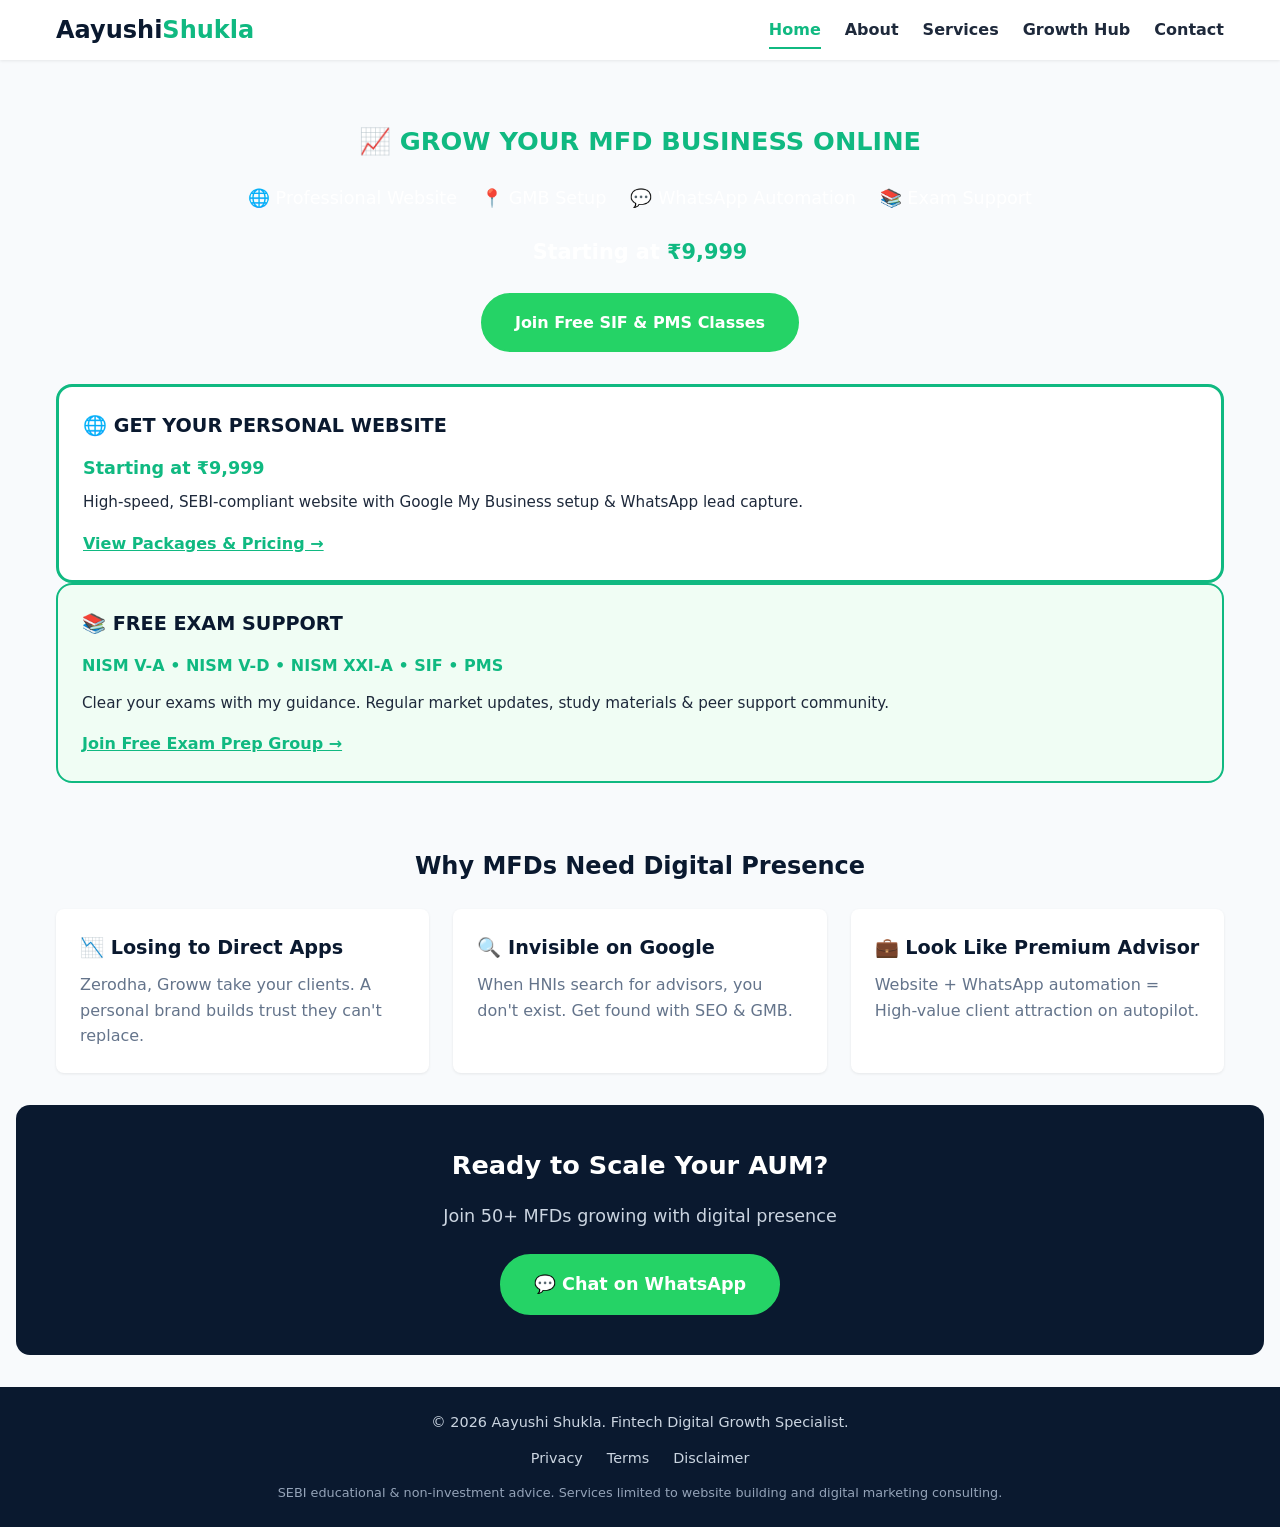
==== commit 610a5f7c: "Update index.html" ====
--- a/index.html
+++ b/index.html
@@ -28,63 +28,67 @@
   </header>
 
   <main>
-    <!-- Hero Section with 3-Column Layout -->
+    <!-- Hero Section -->
     <section class="container" style="padding: 2rem 1rem;">
       
-      <div class="home-offerings">
+      <!-- Desktop: Horizontal hero | Mobile: Stacked -->
+      <div class="home-layout">
         
-        <!-- Column 1: Business Growth Graphic -->
-        <div class="business-hero offering-col">
-          <div style="text-align: center; padding: 1.5rem;">
-            <p style="font-size: 1.4rem; font-weight: 800; color: #10B981; margin-bottom: 1.2rem; line-height: 1.4;">
-              📈 GROW YOUR MFD<br>BUSINESS ONLINE
+        <!-- HORIZONTAL BUSINESS HERO (Full width on desktop) -->
+        <div class="business-hero-horizontal">
+          <div style="text-align: center; padding: 2rem;">
+            <p style="font-size: 1.6rem; font-weight: 800; color: #10B981; margin-bottom: 1.5rem; line-height: 1.4;">
+              📈 GROW YOUR MFD BUSINESS ONLINE
             </p>
             
-            <div style="text-align: left; max-width: 280px; margin: 0 auto 1.2rem;">
-              <p style="font-size: 1rem; color: #ffffff; line-height: 2; font-weight: 500;">
-                🌐 &nbsp;Professional Website<br>
-                📍 &nbsp;Google My Business Setup<br>
-                💬 &nbsp;WhatsApp Lead Automation<br>
-                📚 &nbsp;Free Exam Support Community
-              </p>
+            <div style="display: flex; flex-wrap: wrap; justify-content: center; gap: 1.5rem; margin-bottom: 1.5rem;">
+              <span style="font-size: 1.1rem; color: #ffffff; font-weight: 500;">🌐 Professional Website</span>
+              <span style="font-size: 1.1rem; color: #ffffff; font-weight: 500;">📍 GMB Setup</span>
+              <span style="font-size: 1.1rem; color: #ffffff; font-weight: 500;">💬 WhatsApp Automation</span>
+              <span style="font-size: 1.1rem; color: #ffffff; font-weight: 500;">📚 Exam Support</span>
             </div>
             
-            <p style="font-size: 1.2rem; font-weight: 800; color: #ffffff; margin-bottom: 1.2rem;">
+            <p style="font-size: 1.3rem; font-weight: 800; color: #ffffff; margin-bottom: 1.5rem;">
               Starting at <span style="color: #10B981;">₹9,999</span>
             </p>
             
-            <a href="https://wa.me/917742887873?text=I%20want%20to%20join%20the%20MFD%20Growth%20Group" target="_blank" rel="noopener noreferrer" class="btn-primary btn-whatsapp" style="font-size: 0.95rem; padding: 0.8rem 1.5rem; font-weight: 700; display: inline-block;">
+            <a href="https://wa.me/917742887873?text=I%20want%20to%20join%20the%20MFD%20Growth%20Group" target="_blank" rel="noopener noreferrer" class="btn-primary btn-whatsapp" style="font-size: 1rem; padding: 0.9rem 2rem; font-weight: 700; display: inline-block;">
               Join Free SIF & PMS Classes
             </a>
           </div>
         </div>
 
-        <!-- Column 2: Personal Website -->
-        <div class="offering-col" style="background: #ffffff; border: 3px solid #10B981; border-radius: 16px; padding: 1.5rem;">
-          <p style="font-size: 1.2rem; font-weight: 800; color: #0A192F; margin-bottom: 0.8rem;">🌐 GET YOUR PERSONAL WEBSITE</p>
-          <p style="font-size: 1.1rem; font-weight: 700; color: #10B981; margin-bottom: 0.5rem;">
-            Starting at ₹9,999
-          </p>
-          <p style="font-size: 0.95rem; color: #1E293B; line-height: 1.6; margin-bottom: 1rem;">
-            High-speed, SEBI-compliant website with Google My Business setup & WhatsApp lead capture.
-          </p>
-          <a href="services.html" style="color: #10B981; font-weight: 800; font-size: 1rem; text-decoration: underline;">
-            View Packages & Pricing →
-          </a>
-        </div>
+        <!-- TWO BOXES SIDE BY SIDE -->
+        <div class="two-box-row">
+          
+          <!-- Left Box: Personal Website -->
+          <div class="offering-col" style="background: #ffffff; border: 3px solid #10B981; border-radius: 16px; padding: 1.5rem;">
+            <p style="font-size: 1.2rem; font-weight: 800; color: #0A192F; margin-bottom: 0.8rem;">🌐 GET YOUR PERSONAL WEBSITE</p>
+            <p style="font-size: 1.1rem; font-weight: 700; color: #10B981; margin-bottom: 0.5rem;">
+              Starting at ₹9,999
+            </p>
+            <p style="font-size: 0.95rem; color: #1E293B; line-height: 1.6; margin-bottom: 1rem;">
+              High-speed, SEBI-compliant website with Google My Business setup & WhatsApp lead capture.
+            </p>
+            <a href="services.html" style="color: #10B981; font-weight: 800; font-size: 1rem; text-decoration: underline;">
+              View Packages & Pricing →
+            </a>
+          </div>
 
-        <!-- Column 3: Free Exam Support -->
-        <div class="offering-col" style="background: #f0fdf4; border-radius: 16px; padding: 1.5rem; border: 2px solid #10B981;">
-          <p style="font-size: 1.2rem; font-weight: 800; color: #0A192F; margin-bottom: 0.8rem;">📚 FREE EXAM SUPPORT</p>
-          <p style="font-size: 1rem; font-weight: 700; color: #10B981; margin-bottom: 0.8rem; line-height: 1.6;">
-            NISM V-A • NISM V-D • NISM XXI-A • SIF • PMS
-          </p>
-          <p style="font-size: 0.95rem; color: #1E293B; line-height: 1.6; margin-bottom: 1rem;">
-            Clear your exams with my guidance. Regular market updates, study materials & peer support community.
-          </p>
-          <a href="https://wa.me/917742887873?text=Add%20me%20to%20exam%20prep%20group" target="_blank" rel="noopener noreferrer" style="color: #10B981; font-weight: 800; font-size: 1rem; text-decoration: underline;">
-            Join Free Exam Prep Group →
-          </a>
+          <!-- Right Box: Free Exam Support -->
+          <div class="offering-col" style="background: #f0fdf4; border-radius: 16px; padding: 1.5rem; border: 2px solid #10B981;">
+            <p style="font-size: 1.2rem; font-weight: 800; color: #0A192F; margin-bottom: 0.8rem;">📚 FREE EXAM SUPPORT</p>
+            <p style="font-size: 1rem; font-weight: 700; color: #10B981; margin-bottom: 0.8rem; line-height: 1.6;">
+              NISM V-A • NISM V-D • NISM XXI-A • SIF • PMS
+            </p>
+            <p style="font-size: 0.95rem; color: #1E293B; line-height: 1.6; margin-bottom: 1rem;">
+              Clear your exams with my guidance. Regular market updates, study materials & peer support community.
+            </p>
+            <a href="https://wa.me/917742887873?text=Add%20me%20to%20exam%20prep%20group" target="_blank" rel="noopener noreferrer" style="color: #10B981; font-weight: 800; font-size: 1rem; text-decoration: underline;">
+              Join Free Exam Prep Group →
+            </a>
+          </div>
+
         </div>
 
       </div>
--- a/style.css
+++ b/style.css
@@ -110,22 +110,29 @@
 .main-nav a { font-weight: 600; font-size: 1rem; padding: 0.5rem 0; border-bottom: 2px solid transparent; transition: 0.2s; }
 .main-nav a:hover, .main-nav a.active { color: var(--accent-emerald); border-bottom-color: var(--accent-emerald); }
 
-/* ===== BUSINESS HERO GRAPHIC BOX ===== */
-.business-hero {
-  background: linear-gradient(135deg, #0A192F 0%, #1a3a5c 50%, #10B981 150%);
-  border-radius: 16px;
-  max-width: 500px;
+/* ===== 3-COLUMN HOME OFFERINGS ===== */
+.home-offerings {
+  display: grid;
+  grid-template-columns: 1fr;
+  gap: 1.5rem;
+  max-width: 1100px;
   margin-left: auto;
   margin-right: auto;
+}
+
+/* ===== BUSINESS HERO BOX ===== */
+.business-hero {
+  background: #0A192F;
+  border-radius: 16px;
   box-shadow: 0 8px 25px rgba(0,0,0,0.15);
   border: 2px solid #10B981;
 }
 
-.offering-box {
+.offering-col {
   transition: transform 0.3s ease, box-shadow 0.3s ease;
 }
 
-.offering-box:hover {
+.offering-col:hover {
   transform: translateY(-3px);
   box-shadow: 0 8px 20px rgba(0,0,0,0.1);
 }
@@ -276,7 +283,7 @@
   
   p { text-align: center; padding: 0 0.3rem; font-size: 0.95rem; }
 
-  /* Stack layout vertically */
+  /* Stack layout vertically on mobile */
   .hero-flex,
   .about-flex {
     flex-direction: column;
@@ -310,12 +317,16 @@
   
   .badge { font-size: 0.85rem; padding: 0.5rem 1rem; }
   
+  .home-offerings {
+    gap: 1rem;
+  }
+  
   .business-hero {
     max-width: 100%;
     margin: 0 auto;
   }
   
-  .offering-box {
+  .offering-col {
     max-width: 100%;
   }
   
@@ -382,11 +393,23 @@
   h3 { font-size: 1.3rem; }
   p { font-size: 1.05rem; }
   
+  /* 3 columns side by side on desktop */
+  .home-offerings {
+    grid-template-columns: 1fr 1fr 1fr;
+    align-items: stretch;
+  }
+  
+  .offering-col {
+    display: flex;
+    flex-direction: column;
+    justify-content: center;
+  }
+  
   .business-hero {
-    max-width: 600px;
-  }
-  
-  .offering-box {
-    max-width: 600px;
-  }
-}
+    max-width: 100%;
+  }
+  
+  .offering-col {
+    max-width: 100%;
+  }
+}
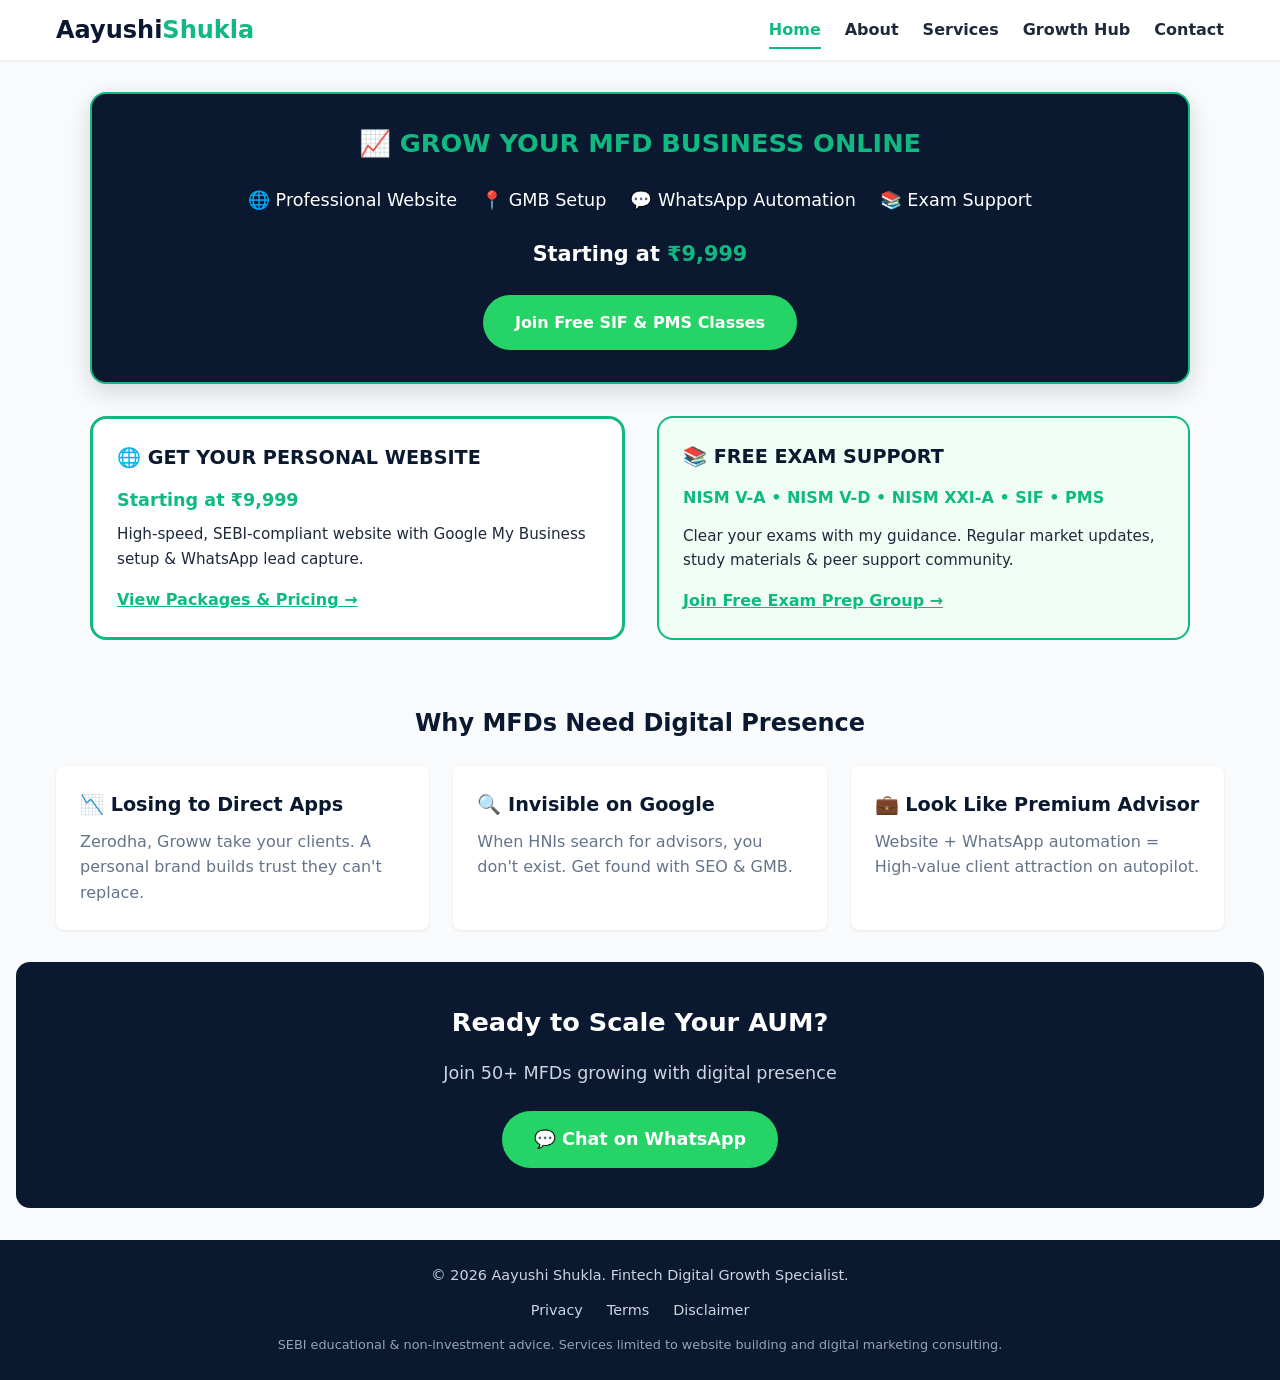
==== commit 96adb078: "Update index.html" ====
--- a/index.html
+++ b/index.html
@@ -31,11 +31,10 @@
     <!-- Hero Section -->
     <section class="container" style="padding: 2rem 1rem;">
       
-      <!-- Desktop: Horizontal hero | Mobile: Stacked -->
       <div class="home-layout">
         
-        <!-- HORIZONTAL BUSINESS HERO (Full width on desktop) -->
-        <div class="business-hero-horizontal">
+        <!-- HORIZONTAL BUSINESS HERO BOX -->
+        <div style="background: #0A192F; border-radius: 16px; box-shadow: 0 8px 25px rgba(0,0,0,0.15); border: 2px solid #10B981;">
           <div style="text-align: center; padding: 2rem;">
             <p style="font-size: 1.6rem; font-weight: 800; color: #10B981; margin-bottom: 1.5rem; line-height: 1.4;">
               📈 GROW YOUR MFD BUSINESS ONLINE
@@ -52,7 +51,7 @@
               Starting at <span style="color: #10B981;">₹9,999</span>
             </p>
             
-            <a href="https://wa.me/917742887873?text=I%20want%20to%20join%20the%20MFD%20Growth%20Group" target="_blank" rel="noopener noreferrer" class="btn-primary btn-whatsapp" style="font-size: 1rem; padding: 0.9rem 2rem; font-weight: 700; display: inline-block;">
+            <a href="https://wa.me/917742887873?text=I%20want%20to%20join%20the%20MFD%20Growth%20Group" target="_blank" rel="noopener noreferrer" style="background-color: #25D366; color: #ffffff; font-weight: 700; padding: 0.9rem 2rem; border-radius: 50px; display: inline-block; text-align: center; font-size: 1rem; text-decoration: none;">
               Join Free SIF & PMS Classes
             </a>
           </div>
@@ -97,19 +96,19 @@
 
     <!-- Problem Section -->
     <section class="container" style="padding: 2rem 1rem;">
-      <h2 style="font-size: 1.5rem; text-align: center; margin-bottom: 1.5rem; font-weight: 800;">Why MFDs Need Digital Presence</h2>
+      <h2 style="font-size: 1.5rem; text-align: center; margin-bottom: 1.5rem; font-weight: 800; color: #0A192F;">Why MFDs Need Digital Presence</h2>
       <div class="problem-grid">
         <div class="problem-card">
-          <h3 style="font-size: 1.2rem;">📉 Losing to Direct Apps</h3>
-          <p style="font-size: 1rem;">Zerodha, Groww take your clients. A personal brand builds trust they can't replace.</p>
+          <h3 style="font-size: 1.2rem; color: #0A192F;">📉 Losing to Direct Apps</h3>
+          <p style="font-size: 1rem; color: #64748b;">Zerodha, Groww take your clients. A personal brand builds trust they can't replace.</p>
         </div>
         <div class="problem-card">
-          <h3 style="font-size: 1.2rem;">🔍 Invisible on Google</h3>
-          <p style="font-size: 1rem;">When HNIs search for advisors, you don't exist. Get found with SEO & GMB.</p>
+          <h3 style="font-size: 1.2rem; color: #0A192F;">🔍 Invisible on Google</h3>
+          <p style="font-size: 1rem; color: #64748b;">When HNIs search for advisors, you don't exist. Get found with SEO & GMB.</p>
         </div>
         <div class="problem-card">
-          <h3 style="font-size: 1.2rem;">💼 Look Like Premium Advisor</h3>
-          <p style="font-size: 1rem;">Website + WhatsApp automation = High-value client attraction on autopilot.</p>
+          <h3 style="font-size: 1.2rem; color: #0A192F;">💼 Look Like Premium Advisor</h3>
+          <p style="font-size: 1rem; color: #64748b;">Website + WhatsApp automation = High-value client attraction on autopilot.</p>
         </div>
       </div>
     </section>
@@ -118,7 +117,7 @@
     <section style="text-align: center; padding: 2.5rem 1.5rem; background: #0A192F; color: white; margin: 0 1rem; border-radius: 14px;">
       <h2 style="color: white; font-size: 1.6rem; margin-bottom: 1rem; font-weight: 800;">Ready to Scale Your AUM?</h2>
       <p style="margin-bottom: 1.5rem; font-size: 1.1rem; color: #cbd5e1;">Join 50+ MFDs growing with digital presence</p>
-      <a href="https://wa.me/917742887873?text=Hi%20Aayushi,%20I%20want%20to%20grow%20my%20MFD%20practice" target="_blank" rel="noopener noreferrer" class="btn-primary btn-whatsapp" style="font-size: 1.1rem; font-weight: 700;">
+      <a href="https://wa.me/917742887873?text=Hi%20Aayushi,%20I%20want%20to%20grow%20my%20MFD%20practice" target="_blank" rel="noopener noreferrer" style="background-color: #25D366; color: #ffffff; font-weight: 700; padding: 0.9rem 2rem; border-radius: 50px; display: inline-block; text-align: center; font-size: 1.1rem; text-decoration: none;">
         💬 Chat on WhatsApp
       </a>
     </section>
--- a/style.css
+++ b/style.css
@@ -110,24 +110,26 @@
 .main-nav a { font-weight: 600; font-size: 1rem; padding: 0.5rem 0; border-bottom: 2px solid transparent; transition: 0.2s; }
 .main-nav a:hover, .main-nav a.active { color: var(--accent-emerald); border-bottom-color: var(--accent-emerald); }
 
-/* ===== 3-COLUMN HOME OFFERINGS ===== */
-.home-offerings {
-  display: grid;
-  grid-template-columns: 1fr;
+/* ===== HOME PAGE LAYOUT ===== */
+.home-layout {
+  display: flex;
+  flex-direction: column;
   gap: 1.5rem;
-  max-width: 1100px;
-  margin-left: auto;
-  margin-right: auto;
-}
-
-/* ===== BUSINESS HERO BOX ===== */
-.business-hero {
+}
+
+.business-hero-horizontal {
   background: #0A192F;
   border-radius: 16px;
   box-shadow: 0 8px 25px rgba(0,0,0,0.15);
   border: 2px solid #10B981;
 }
 
+.two-box-row {
+  display: flex;
+  flex-direction: column;
+  gap: 1.5rem;
+}
+
 .offering-col {
   transition: transform 0.3s ease, box-shadow 0.3s ease;
 }
@@ -137,7 +139,7 @@
   box-shadow: 0 8px 20px rgba(0,0,0,0.1);
 }
 
-/* ===== DESKTOP FLEX LAYOUT ===== */
+/* ===== DESKTOP FLEX LAYOUT (About Page) ===== */
 .hero-flex,
 .about-flex {
   display: flex;
@@ -317,11 +319,16 @@
   
   .badge { font-size: 0.85rem; padding: 0.5rem 1rem; }
   
-  .home-offerings {
+  /* Home layout on mobile */
+  .home-layout {
     gap: 1rem;
   }
   
-  .business-hero {
+  .two-box-row {
+    gap: 1rem;
+  }
+  
+  .business-hero-horizontal {
     max-width: 100%;
     margin: 0 auto;
   }
@@ -393,23 +400,30 @@
   h3 { font-size: 1.3rem; }
   p { font-size: 1.05rem; }
   
-  /* 3 columns side by side on desktop */
-  .home-offerings {
-    grid-template-columns: 1fr 1fr 1fr;
-    align-items: stretch;
-  }
-  
-  .offering-col {
-    display: flex;
+  /* Home page desktop layout */
+  .home-layout {
     flex-direction: column;
-    justify-content: center;
-  }
-  
-  .business-hero {
-    max-width: 100%;
-  }
-  
-  .offering-col {
-    max-width: 100%;
-  }
-}
+    gap: 2rem;
+    max-width: 1100px;
+    margin-left: auto;
+    margin-right: auto;
+  }
+  
+  .business-hero-horizontal {
+    width: 100%;
+  }
+  
+  .two-box-row {
+    flex-direction: row;
+    gap: 2rem;
+  }
+  
+  .two-box-row .offering-col {
+    flex: 1;
+  }
+  
+  /* About page desktop */
+  .about-flex {
+    max-width: 900px;
+  }
+}
